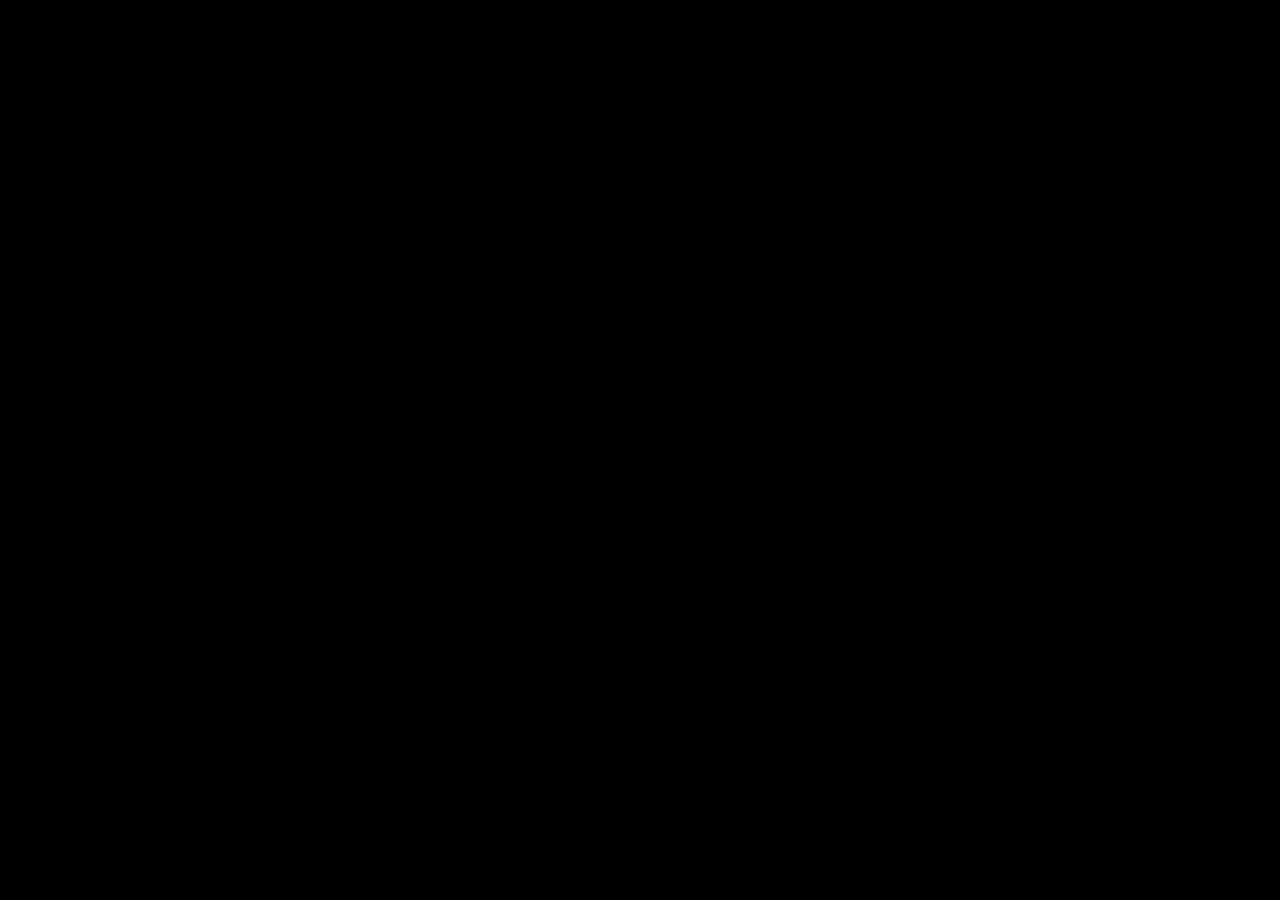
==== 9-html/index.html @ dabdee19 "Updated html structure" ====
<!DOCTYPE html>
<html lang="en">
<head>
    <meta charset="UTF-8">
    <meta name="viewport" content="width=device-width, initial-scale=1.0">
    <title>Vision Pro Apple</title>
    <style>
        body {
            font-family: Arial, sans-serif;
            margin: 0;
            padding: 0;
            background-color: #000;
            color: #fff;
            line-height: 1.6;
        }

        .center {
            display: flex;
            flex-direction: column;
            align-items: center;
            justify-content: center;
            text-align: center;
        }

        h1, h2 {
            color: #fff;
        }

        .product-image {
            width: 90%;
            max-width: 800px;
            margin-bottom: 20px;
        }

        .intro {
            height: 100vh;
            display: flex;
            flex-direction: column;
            justify-content: center;
            align-items: center;
            text-align: center;
        }

        table {
            width: 80%;
            margin: 20px auto;
            border-collapse: collapse;
            color: #fff;
        }

        th, td {
            border: 1px solid #393939;
            text-align: left;
            padding: 15px;
        }

        th {
            background-color: #313231;
            color: #fff;
            font-weight: bold;
        }

        td {
            background-color: #000;
        }
        
        .learn-more-link {
            color: #fff;
            text-decoration: none;
            font-weight: bold;
            padding: 10px 20px;
            border: 2px solid #fff;
            border-radius: 5px;
            transition: background-color 0.3s ease;
        }
        
        .learn-more-link:hover {
            background-color: #fff;
            color: #000;
        }
    </style>
</head>
<body>
    
</body>
</html>
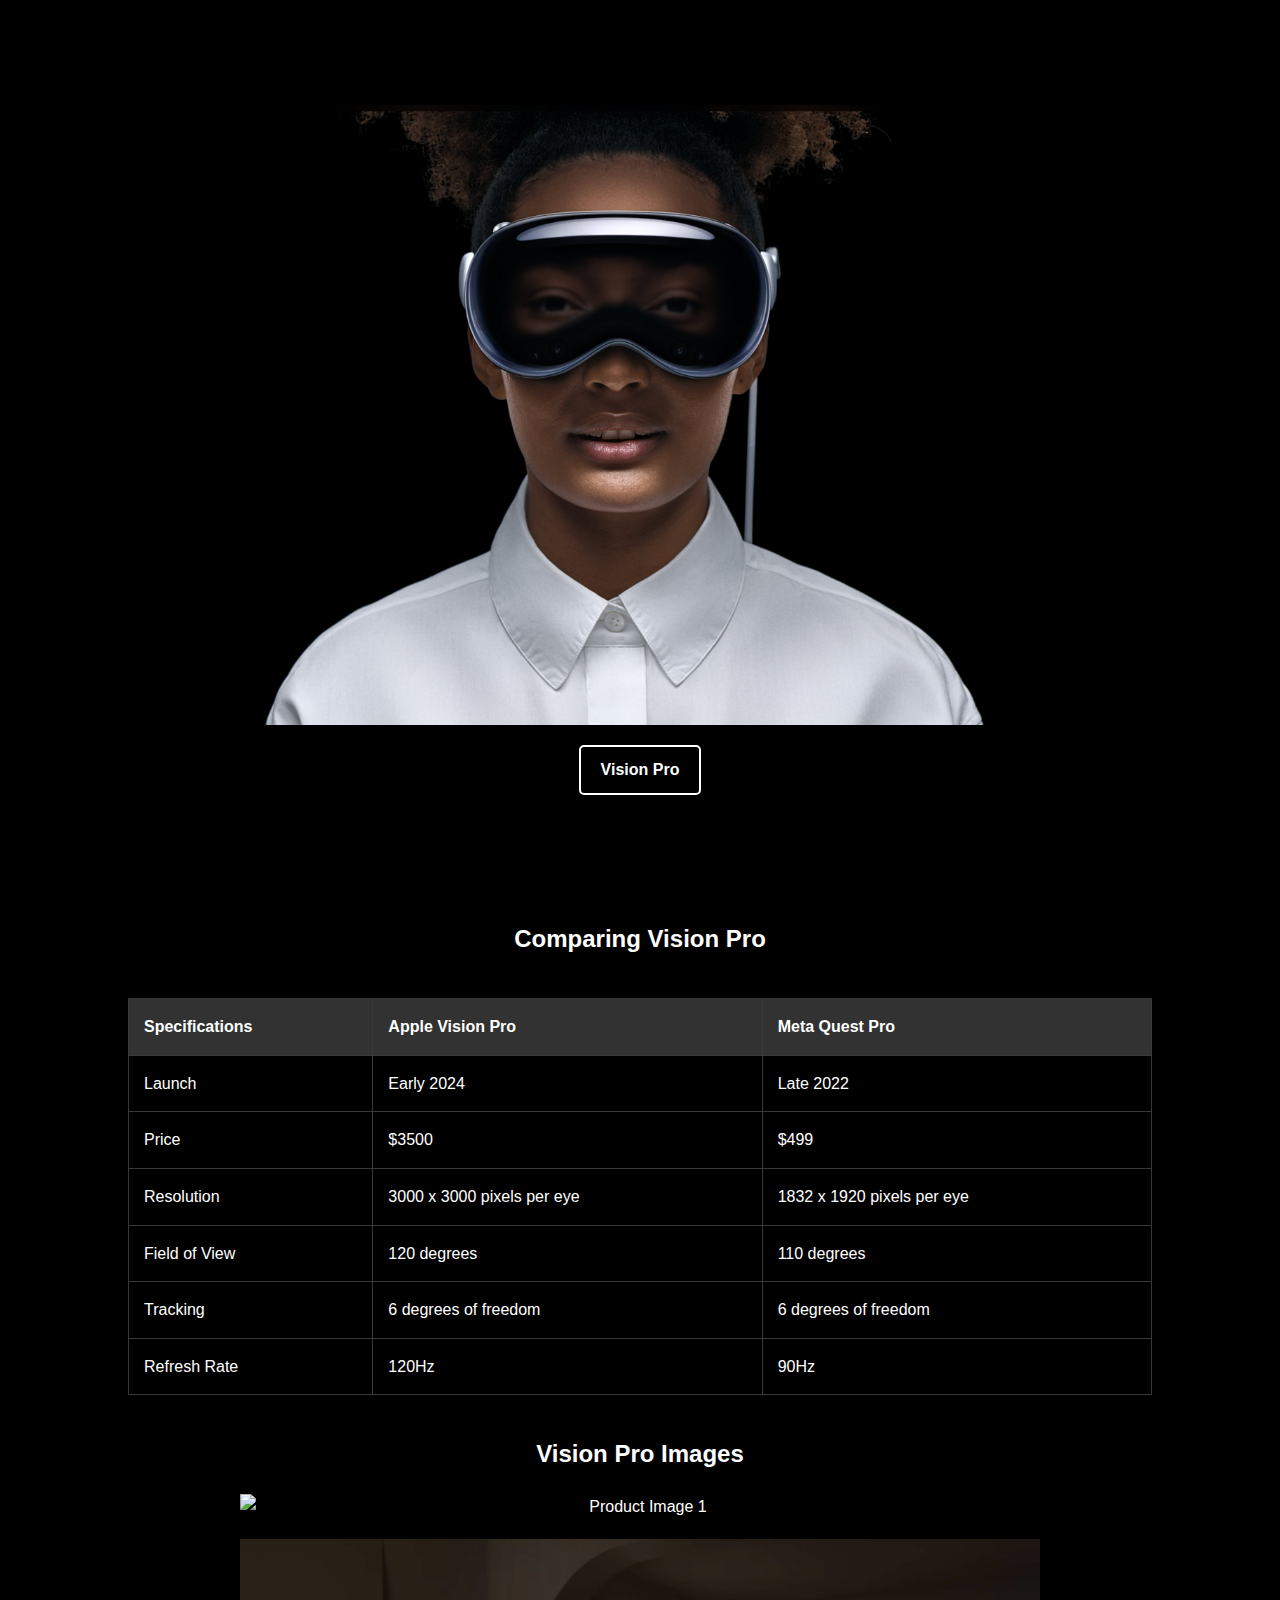
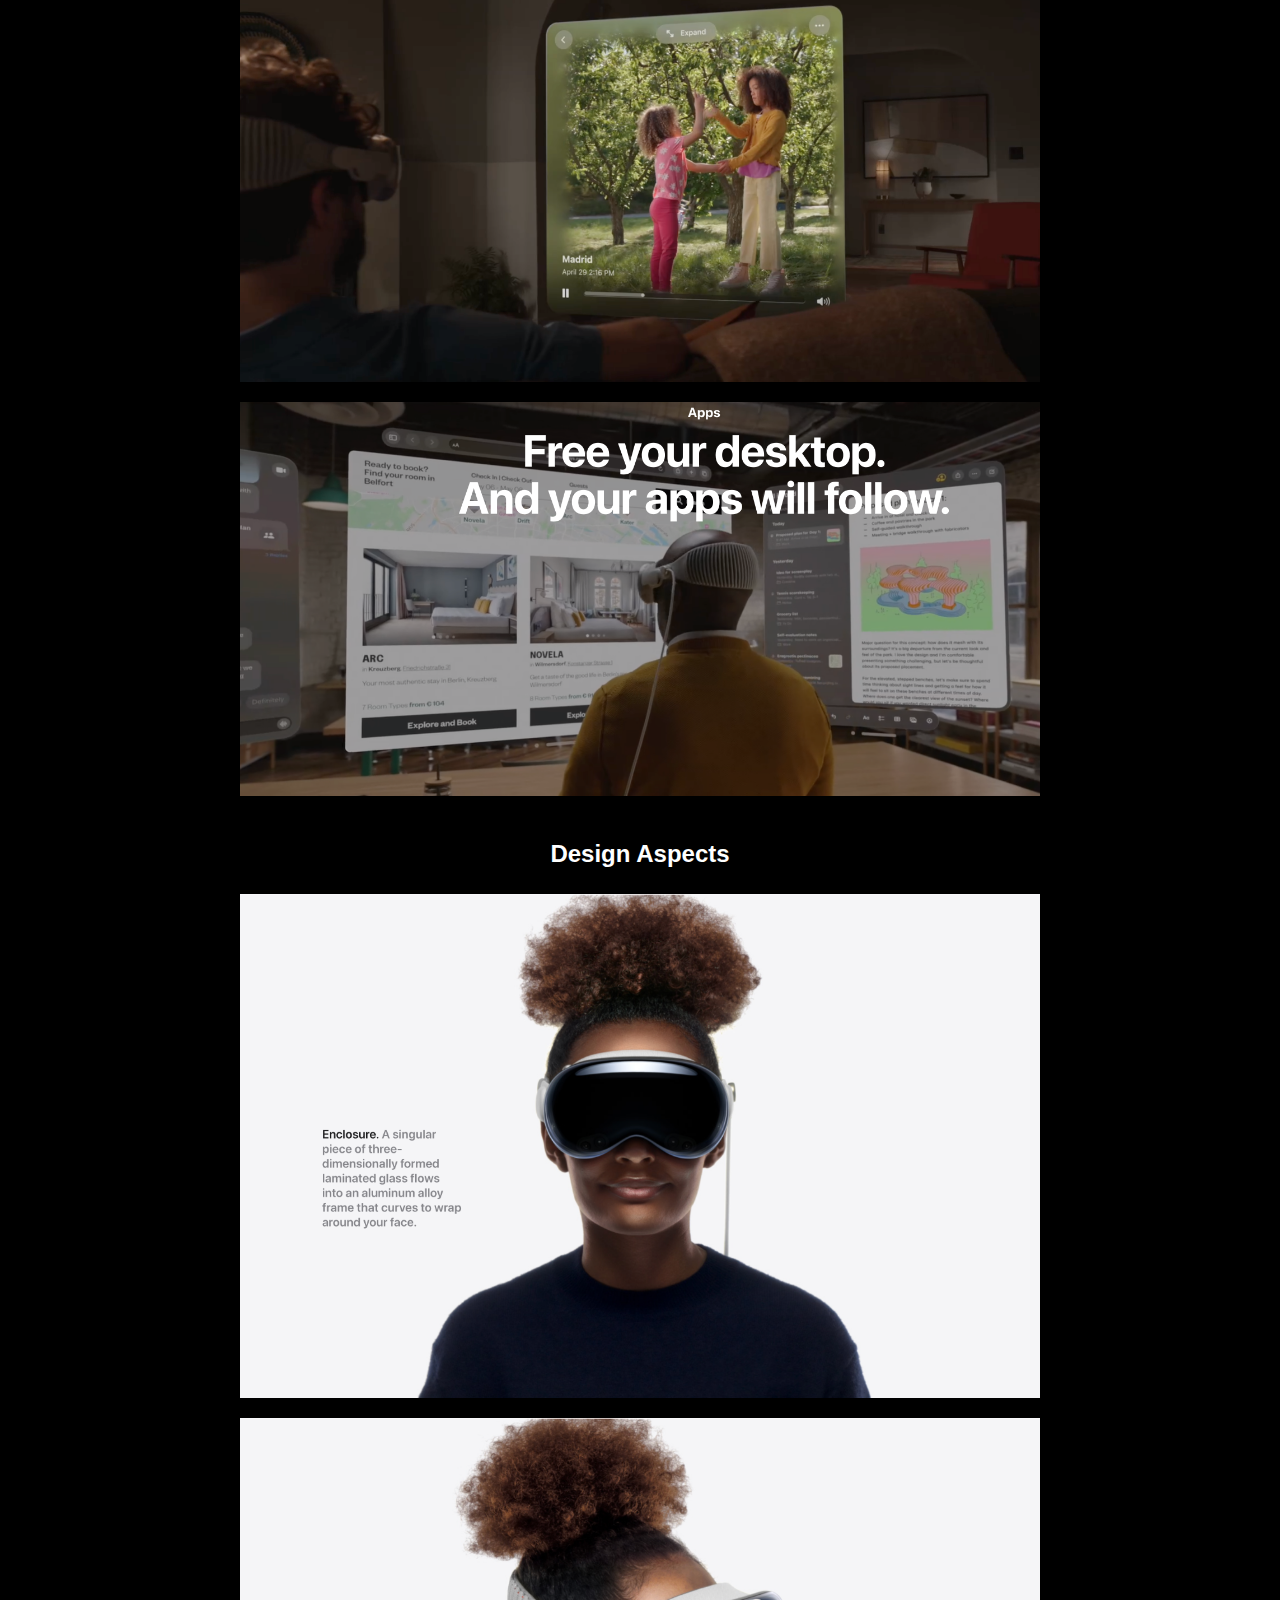
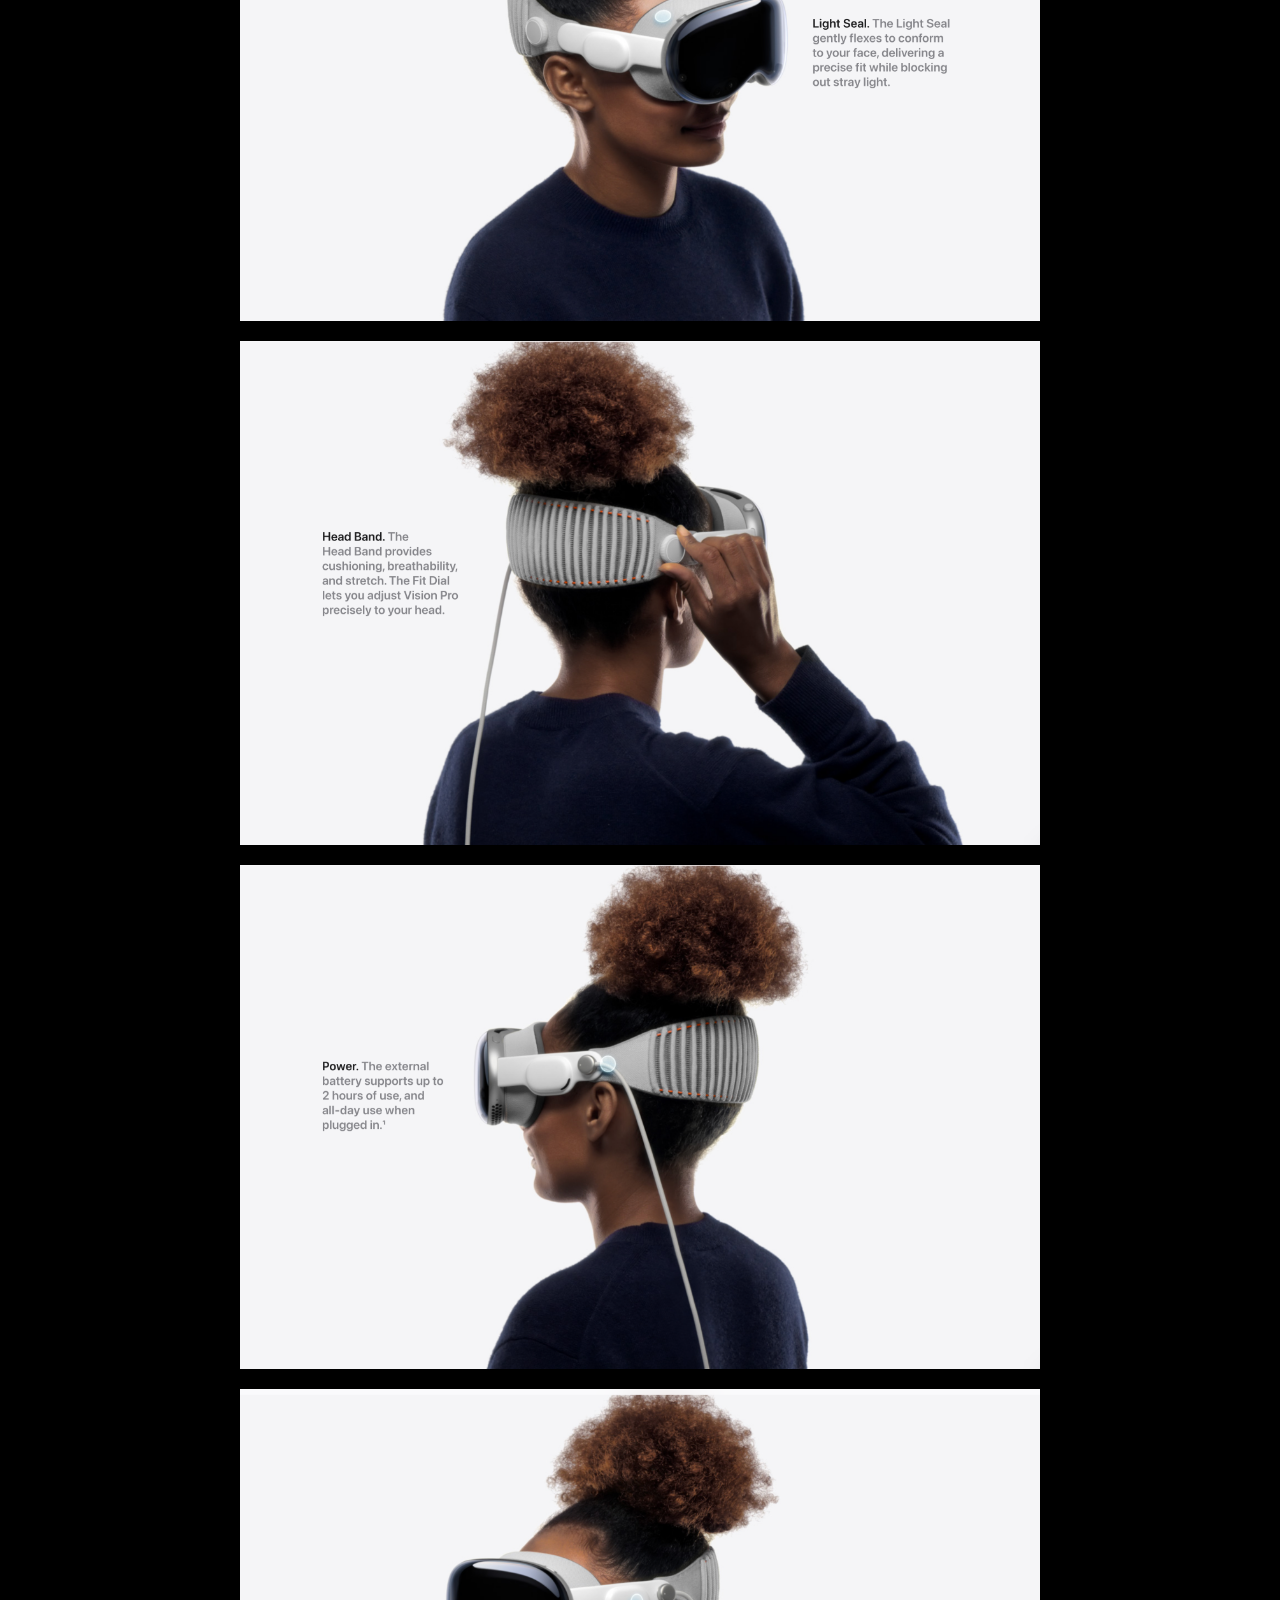
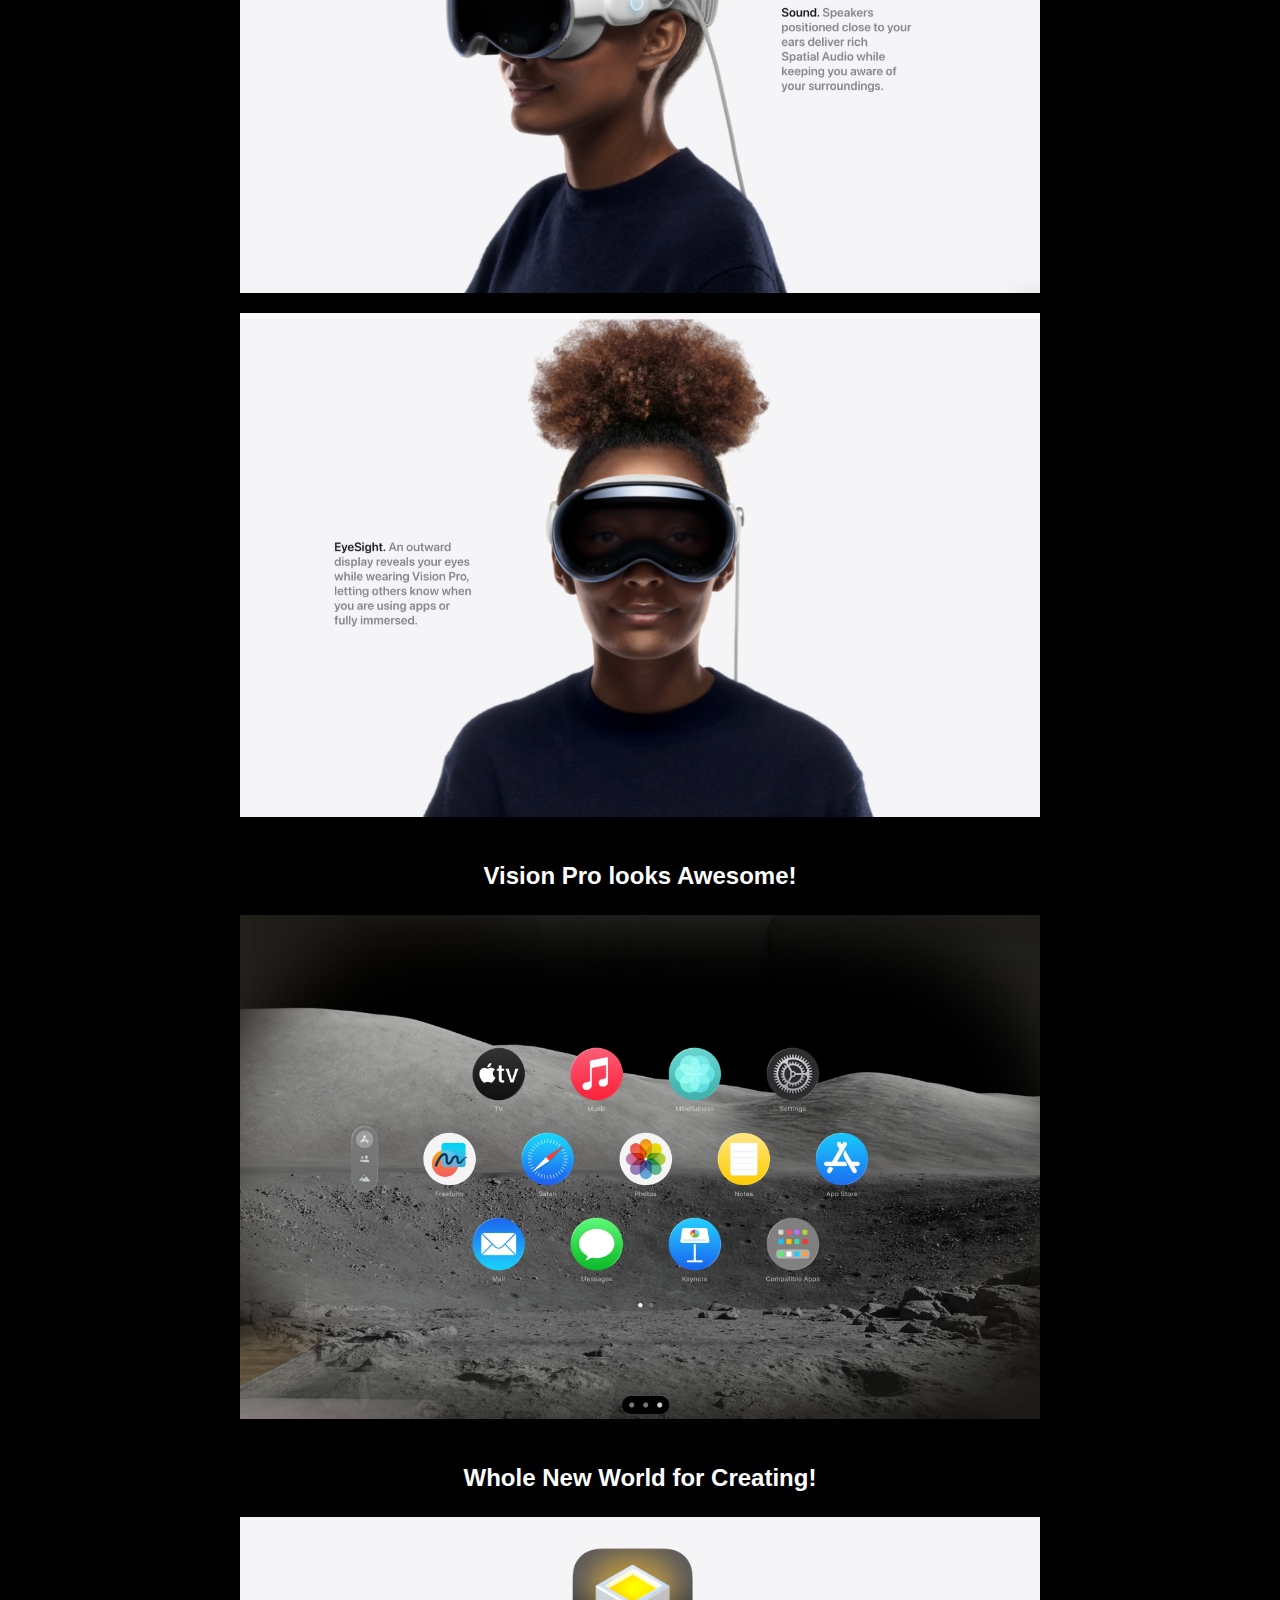
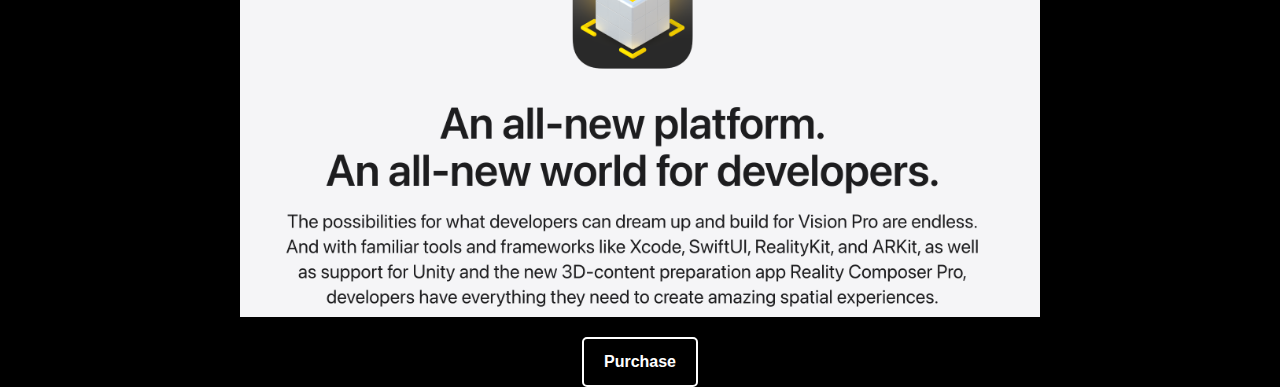
==== commit 1071a03a: "finished html struture and added css" ====
--- a/9-html/index.html
+++ b/9-html/index.html
@@ -79,6 +79,74 @@
             color: #000;
         }
     </style>
+    <body>
+        <div class="intro">
+                <img class="product-image" src="./Screenshot 2023-06-30 at 11.39.40 AM.png" alt="intro picture" />
+            <a class="learn-more-link" href="https://www.apple.com/apple-vision-pro/" target="_blank" rel="noopener noreferrer">Vision Pro</a>
+        </div>
+        <div class="center">
+            <h2>Comparing Vision Pro</h2>
+            <table>
+                <thead>
+                    <tr>
+                        <th>Specifications</th>
+                        <th>Apple Vision Pro</th>
+                        <th>Meta Quest Pro</th>
+                    </tr>
+                </thead>
+                <tbody>
+                    <tr>
+                        <td>Launch</td>
+                        <td>Early 2024</td>
+                        <td>Late 2022</td>
+                    </tr>
+                    <tr>
+                        <td>Price</td>
+                        <td>$3500</td>
+                        <td>$499</td>
+                    </tr>
+                    <tr>
+                        <td>Resolution</td>
+                        <td>3000 x 3000 pixels per eye</td>
+                        <td>1832 x 1920 pixels per eye</td>
+                    </tr>
+                    <tr>
+                        <td>Field of View</td>
+                        <td>120 degrees</td>
+                        <td>110 degrees</td>
+                    </tr>
+                    <tr>
+                        <td>Tracking</td>
+                        <td>6 degrees of freedom</td>
+                        <td>6 degrees of freedom</td>
+                    </tr>
+                    <tr>
+                        <td>Refresh Rate</td>
+                        <td>120Hz</td>
+                        <td>90Hz</td>
+                    </tr>
+                </tbody>
+            </table>
+            <h2>Vision Pro Images</h2>
+            <img class="product-image" src="./Screenshot 2023-06-30 at 11.41.17 AM.png" alt="Product Image 1" />
+            <img class="product-image" src="./Screenshot 2023-06-30 at 11.40.48 AM.png" alt="Product Image 2" />
+            <img class="product-image" src="./Screenshot 2023-06-30 at 11.40.24 AM.png" alt="Product Image 3" />
+            <h2>Design Aspects</h2>
+            <img class="product-image" src="./Screenshot 2023-06-30 at 11.41.53 AM.png" alt="Product Image 4" />
+            <img class="product-image" src="./Screenshot 2023-06-30 at 11.41.59 AM.png" alt="Product Image 5" />
+            <img class="product-image" src="./Screenshot 2023-06-30 at 11.42.05 AM.png" alt="Product Image 6" />
+            <img class="product-image" src="./Screenshot 2023-06-30 at 11.42.09 AM.png" alt="Product Image 7" />
+            <img class="product-image" src="./Screenshot 2023-06-30 at 11.42.16 AM.png" alt="Product Image 8" />
+            <img class="product-image" src="./Screenshot 2023-06-30 at 11.42.24 AM.png" alt="Product Image 8" />
+            <h2>Vision Pro looks Awesome!</h2>
+            <img class="product-image" src="./Screenshot 2023-06-30 at 11.43.20 AM.png" alt="Product Image 9" />
+            <h2>Whole New World for Creating!</h2>
+            <img class="product-image" src="./Screenshot 2023-06-30 at 11.44.30 AM.png" alt="Product Image 10" />
+            <a class="learn-more-link" href="https://www.apple.com" target="_blank" rel="noopener noreferrer">Purchase</a>
+        </div>
+    </body>
+    </html>
+    
 </head>
 <body>
     
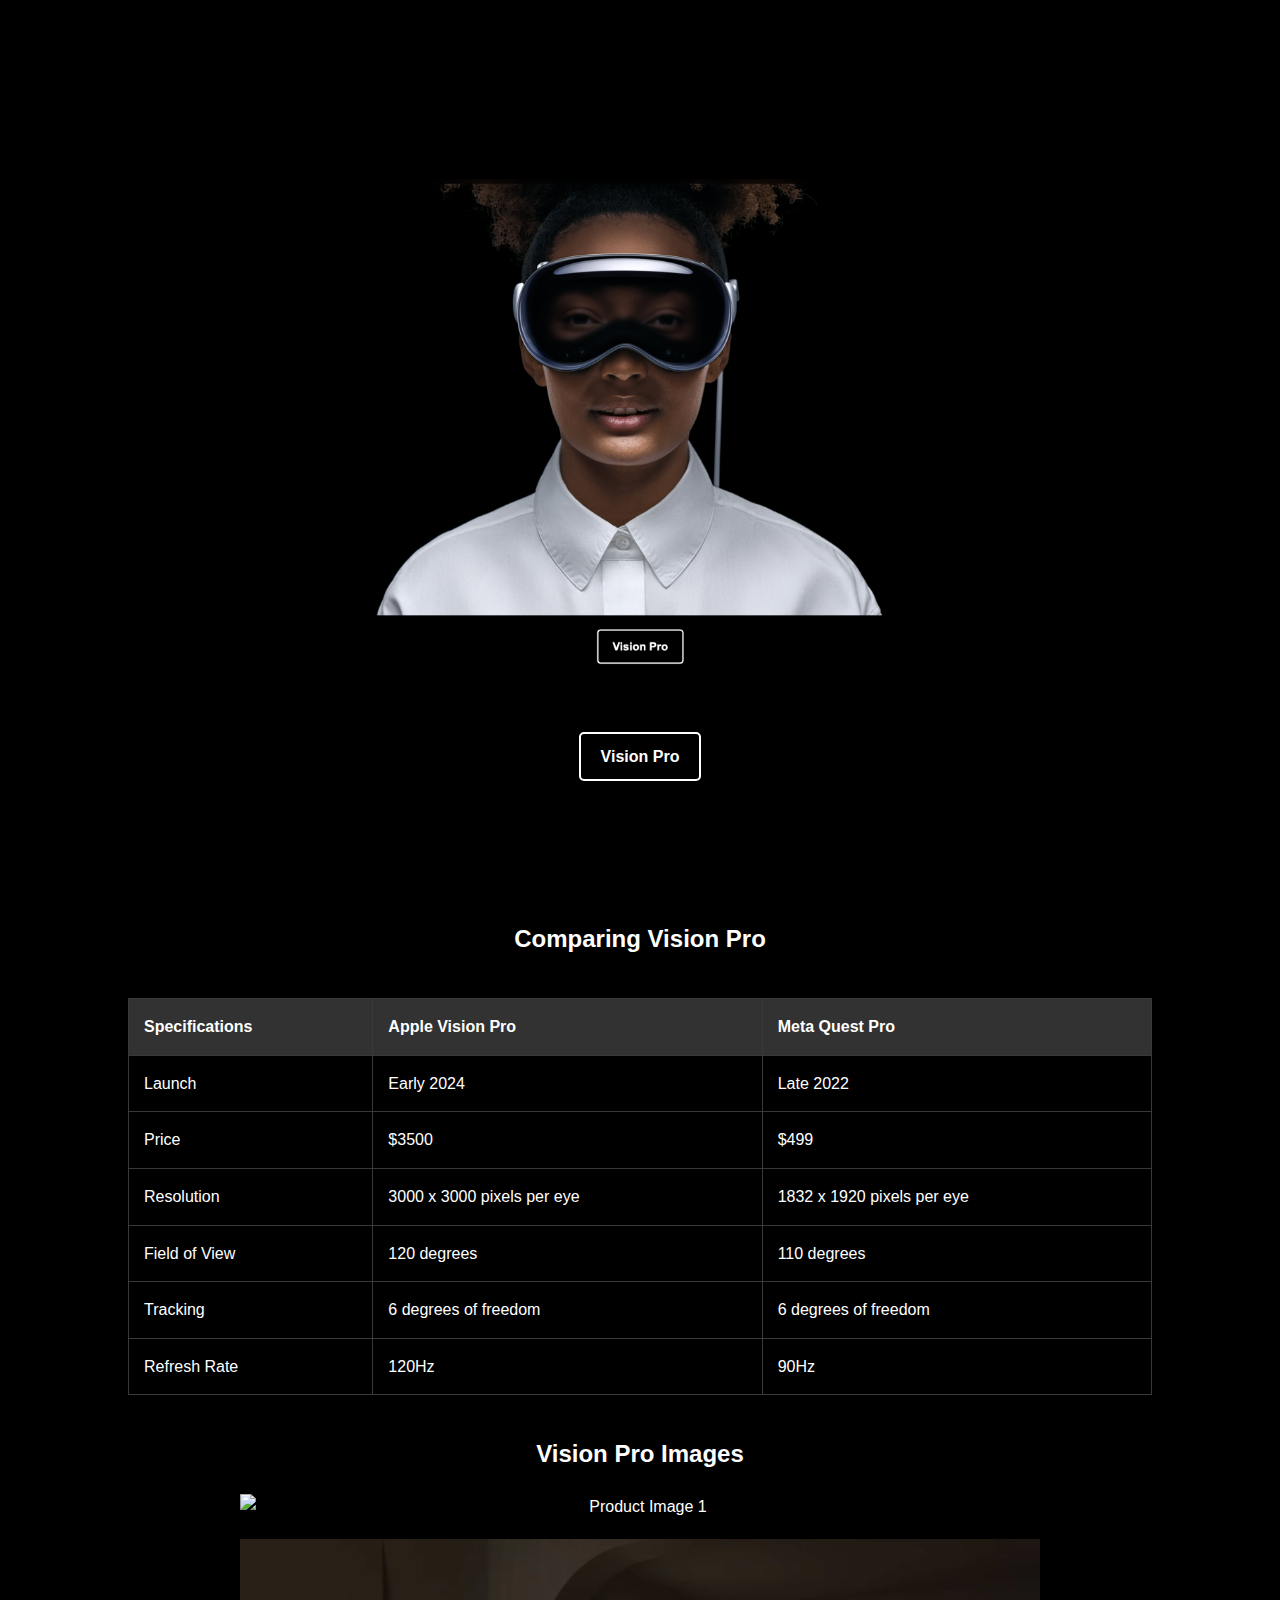
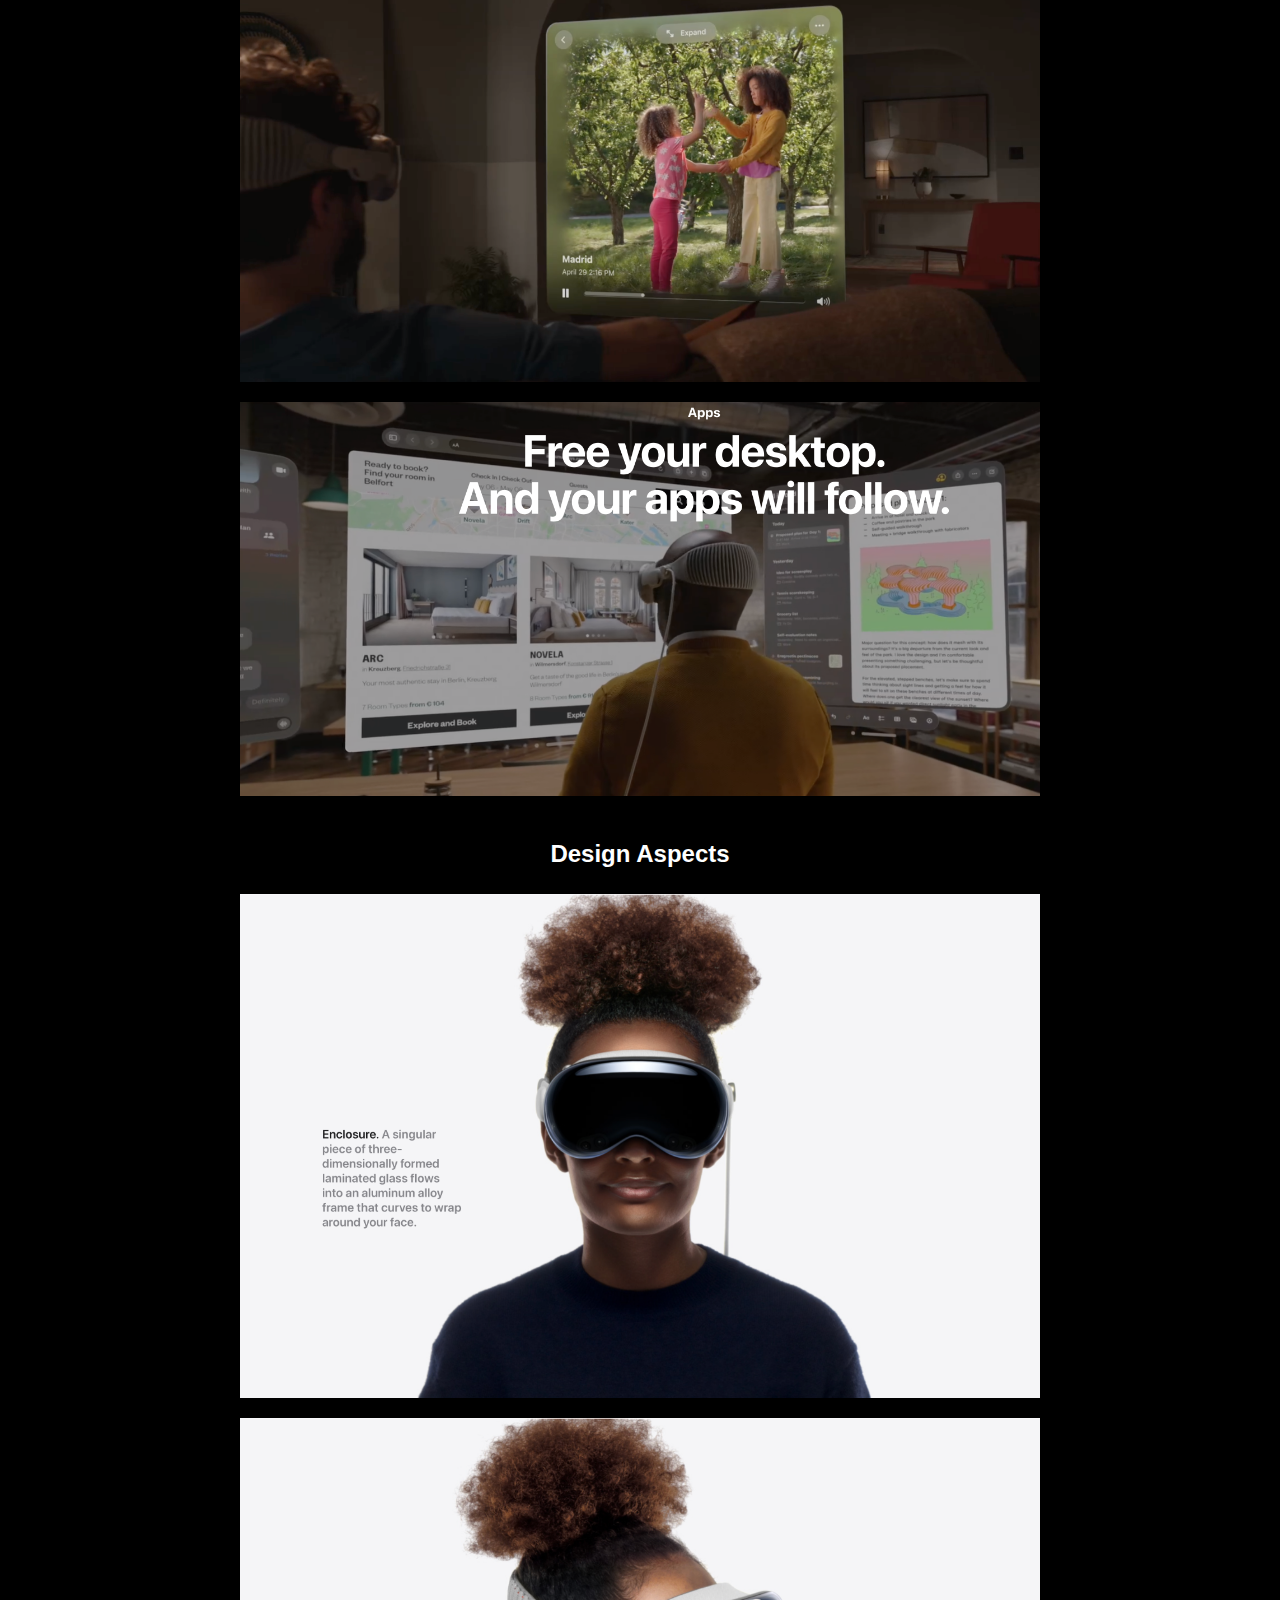
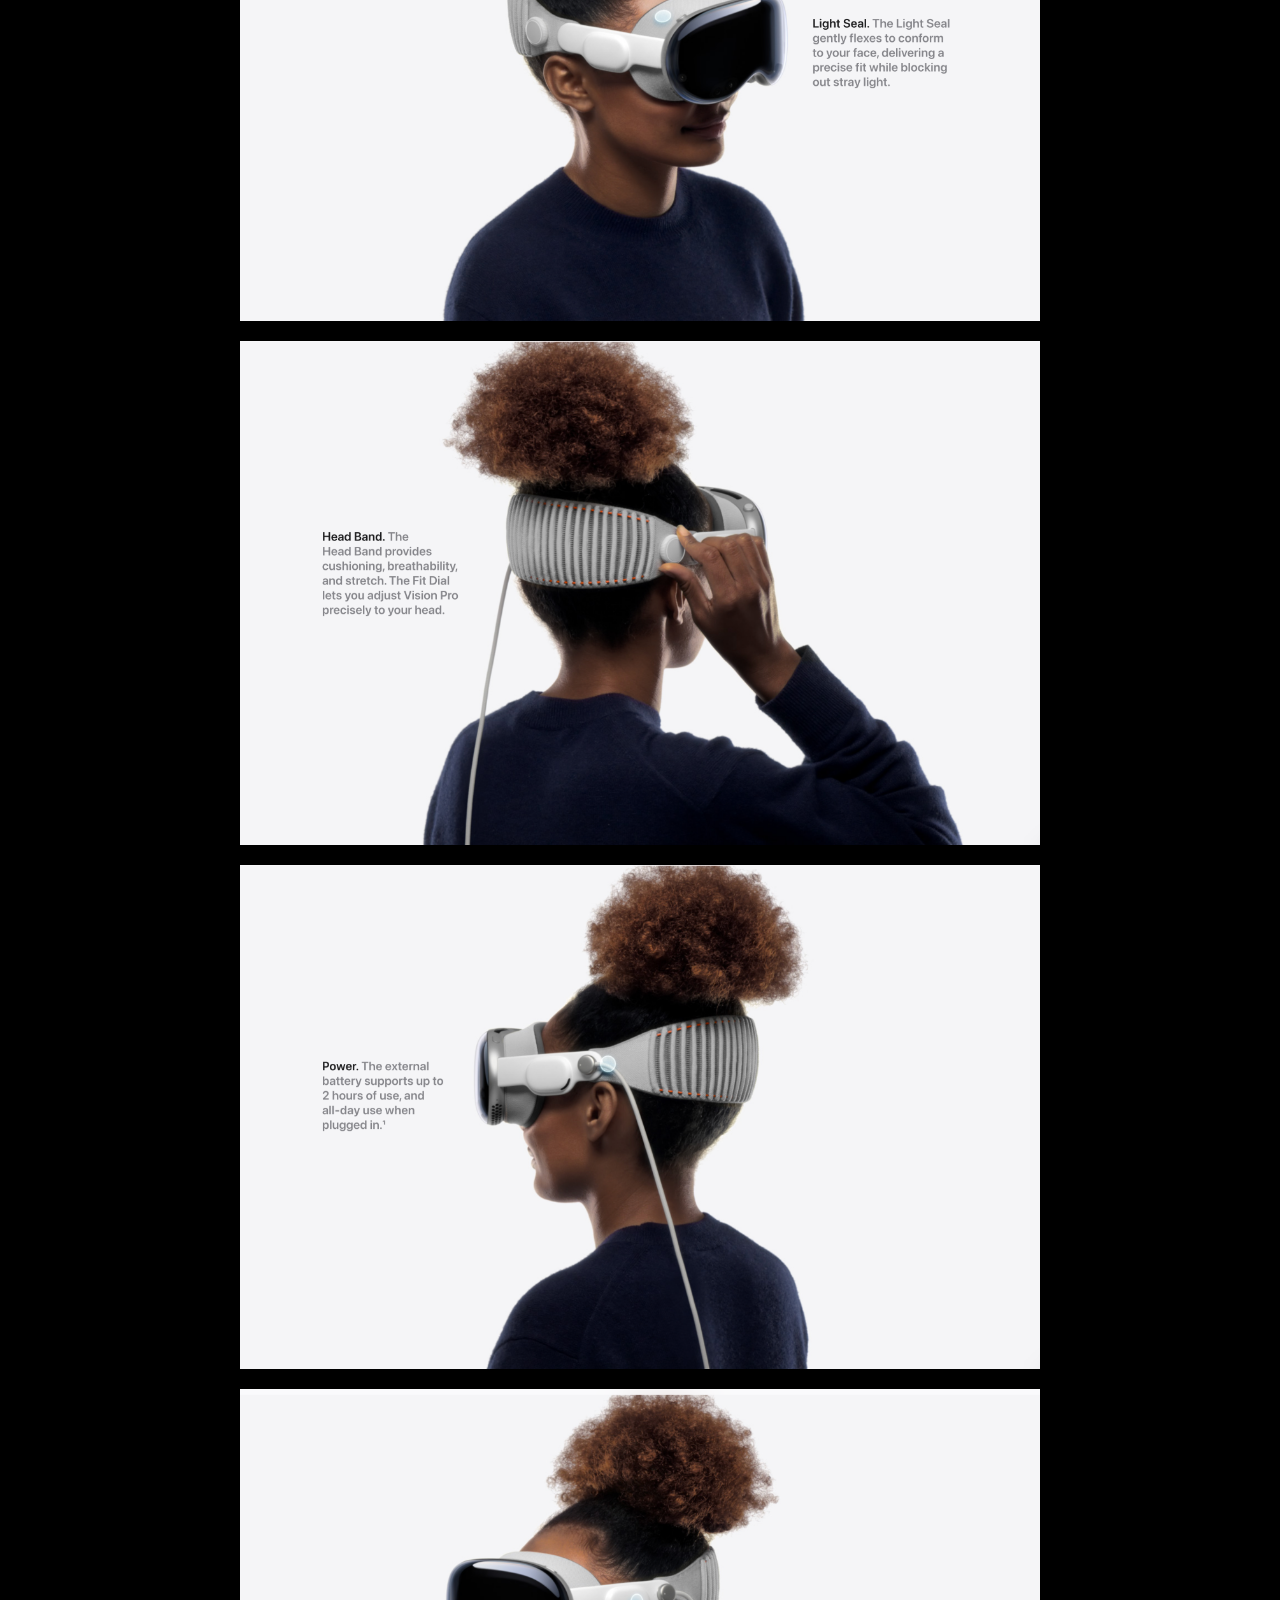
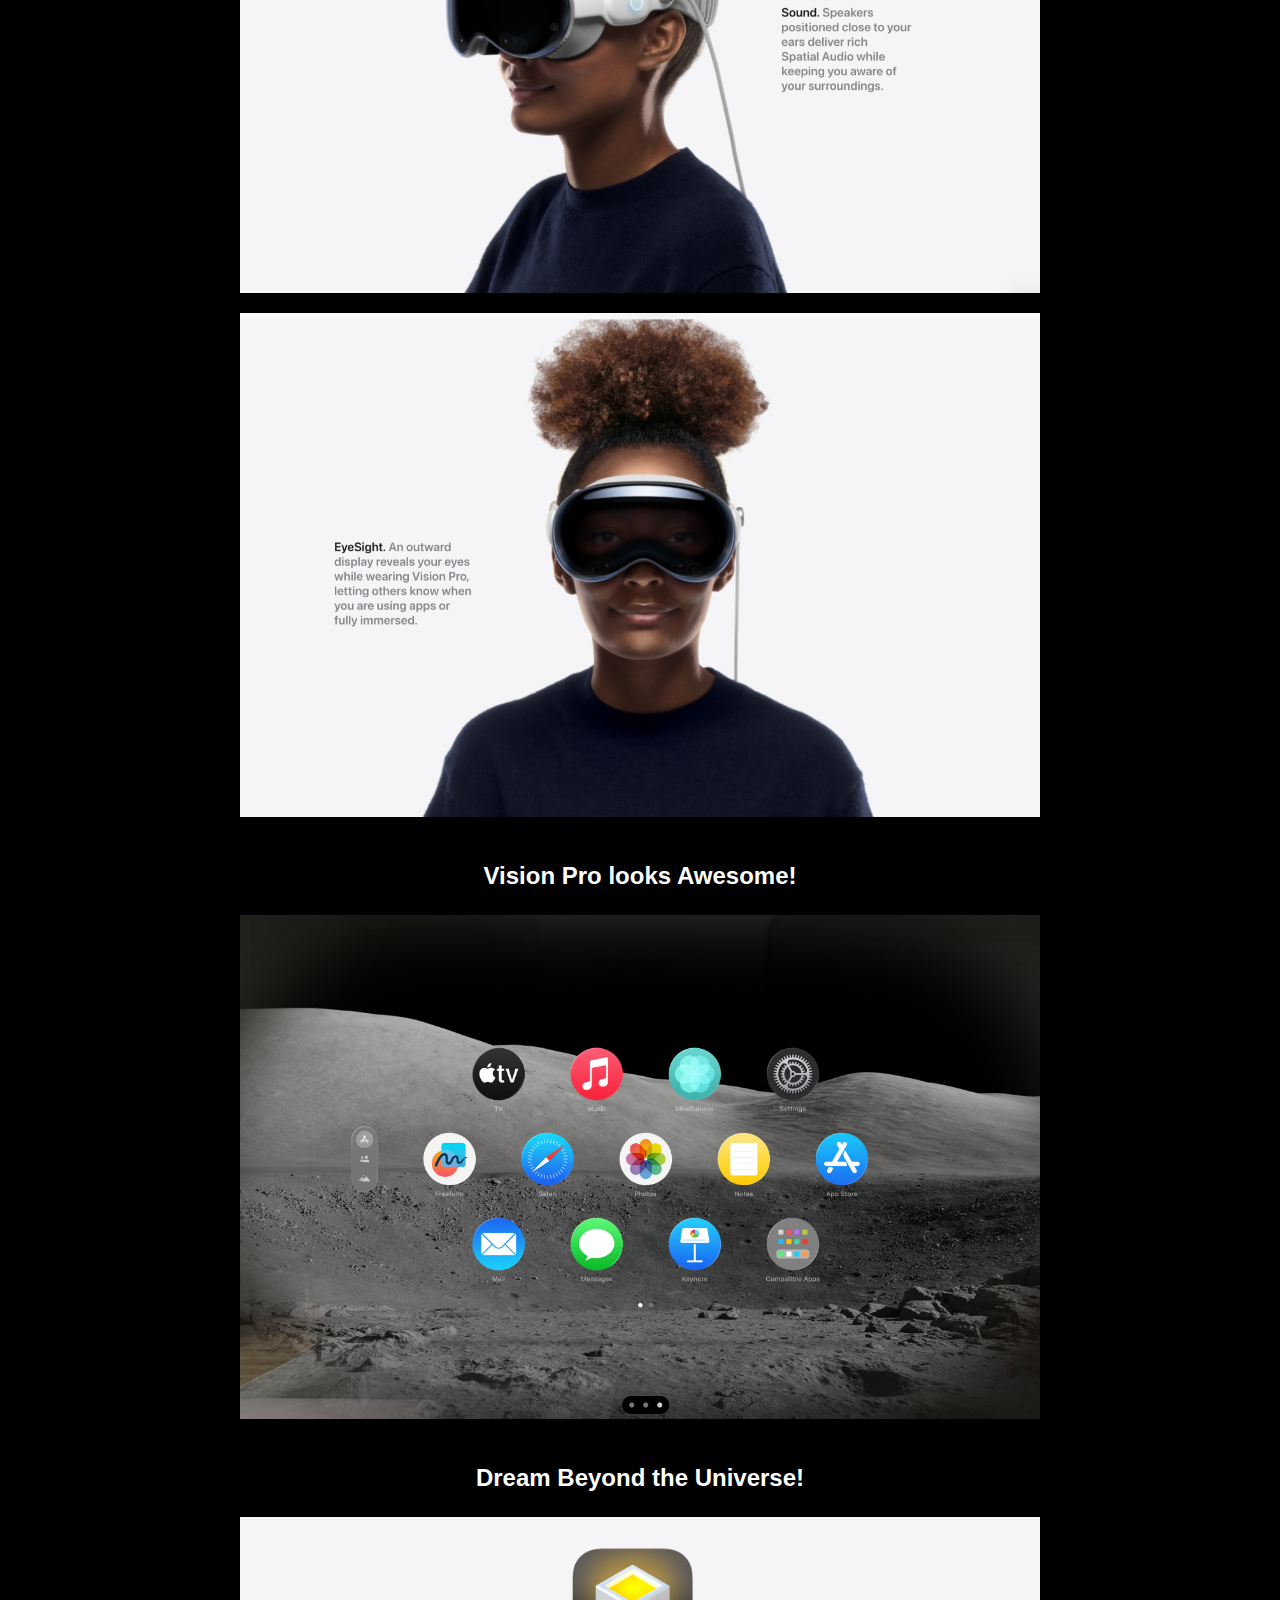
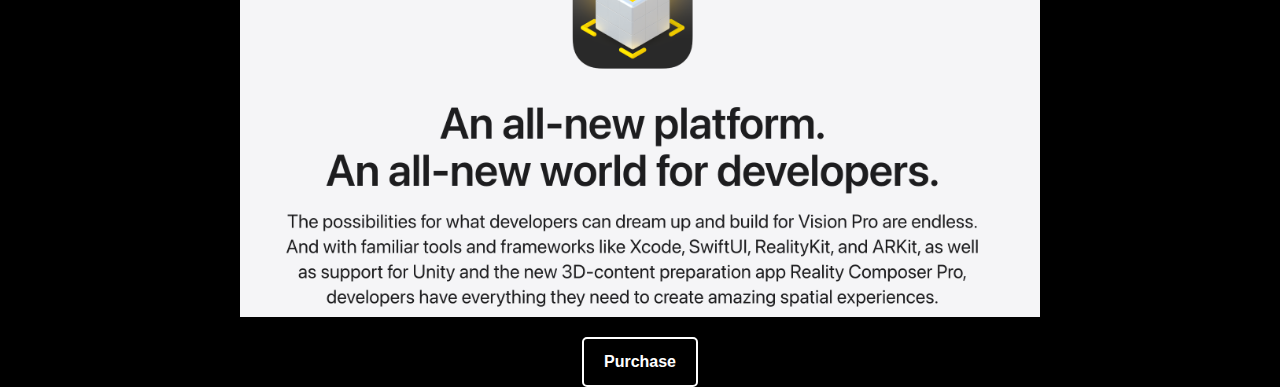
==== commit 2ef686fe: "added read me" ====
--- a/9-html/index.html
+++ b/9-html/index.html
@@ -81,7 +81,7 @@
     </style>
     <body>
         <div class="intro">
-                <img class="product-image" src="./Screenshot 2023-06-30 at 11.39.40 AM.png" alt="intro picture" />
+                <img class="product-image" src="./pictures/Screenshot 2023-06-30 at 3.20.11 PM.png" alt="intro picture" />
             <a class="learn-more-link" href="https://www.apple.com/apple-vision-pro/" target="_blank" rel="noopener noreferrer">Vision Pro</a>
         </div>
         <div class="center">
@@ -128,27 +128,25 @@
                 </tbody>
             </table>
             <h2>Vision Pro Images</h2>
-            <img class="product-image" src="./Screenshot 2023-06-30 at 11.41.17 AM.png" alt="Product Image 1" />
-            <img class="product-image" src="./Screenshot 2023-06-30 at 11.40.48 AM.png" alt="Product Image 2" />
-            <img class="product-image" src="./Screenshot 2023-06-30 at 11.40.24 AM.png" alt="Product Image 3" />
+            <img class="product-image" src="./pictures/Screenshot 2023-06-30 at 11.41.17 AM.png" alt="Product Image 1" />
+            <img class="product-image" src="./pictures/Screenshot 2023-06-30 at 11.40.48 AM.png" alt="Product Image 2" />
+            <img class="product-image" src="./pictures/Screenshot 2023-06-30 at 11.40.24 AM.png" alt="Product Image 3" />
             <h2>Design Aspects</h2>
-            <img class="product-image" src="./Screenshot 2023-06-30 at 11.41.53 AM.png" alt="Product Image 4" />
-            <img class="product-image" src="./Screenshot 2023-06-30 at 11.41.59 AM.png" alt="Product Image 5" />
-            <img class="product-image" src="./Screenshot 2023-06-30 at 11.42.05 AM.png" alt="Product Image 6" />
-            <img class="product-image" src="./Screenshot 2023-06-30 at 11.42.09 AM.png" alt="Product Image 7" />
-            <img class="product-image" src="./Screenshot 2023-06-30 at 11.42.16 AM.png" alt="Product Image 8" />
-            <img class="product-image" src="./Screenshot 2023-06-30 at 11.42.24 AM.png" alt="Product Image 8" />
+            <img class="product-image" src="./pictures/Screenshot 2023-06-30 at 11.41.53 AM.png" alt="Product Image 4" />
+            <img class="product-image" src="./pictures/Screenshot 2023-06-30 at 11.41.59 AM.png" alt="Product Image 5" />
+            <img class="product-image" src="./pictures/Screenshot 2023-06-30 at 11.42.05 AM.png" alt="Product Image 6" />
+            <img class="product-image" src="./pictures/Screenshot 2023-06-30 at 11.42.09 AM.png" alt="Product Image 7" />
+            <img class="product-image" src="./pictures/Screenshot 2023-06-30 at 11.42.16 AM.png" alt="Product Image 8" />
+            <img class="product-image" src="./pictures/Screenshot 2023-06-30 at 11.42.24 AM.png" alt="Product Image 8" />
             <h2>Vision Pro looks Awesome!</h2>
-            <img class="product-image" src="./Screenshot 2023-06-30 at 11.43.20 AM.png" alt="Product Image 9" />
-            <h2>Whole New World for Creating!</h2>
-            <img class="product-image" src="./Screenshot 2023-06-30 at 11.44.30 AM.png" alt="Product Image 10" />
+            <img class="product-image" src="./pictures/Screenshot 2023-06-30 at 11.43.20 AM.png" alt="Product Image 9" />
+            <h2>Dream Beyond the Universe!</h2>
+            <img class="product-image" src="./pictures/Screenshot 2023-06-30 at 11.44.30 AM.png" alt="Product Image 10" />
             <a class="learn-more-link" href="https://www.apple.com" target="_blank" rel="noopener noreferrer">Purchase</a>
         </div>
     </body>
     </html>
-    
 </head>
-<body>
-    
+<body> 
 </body>
 </html>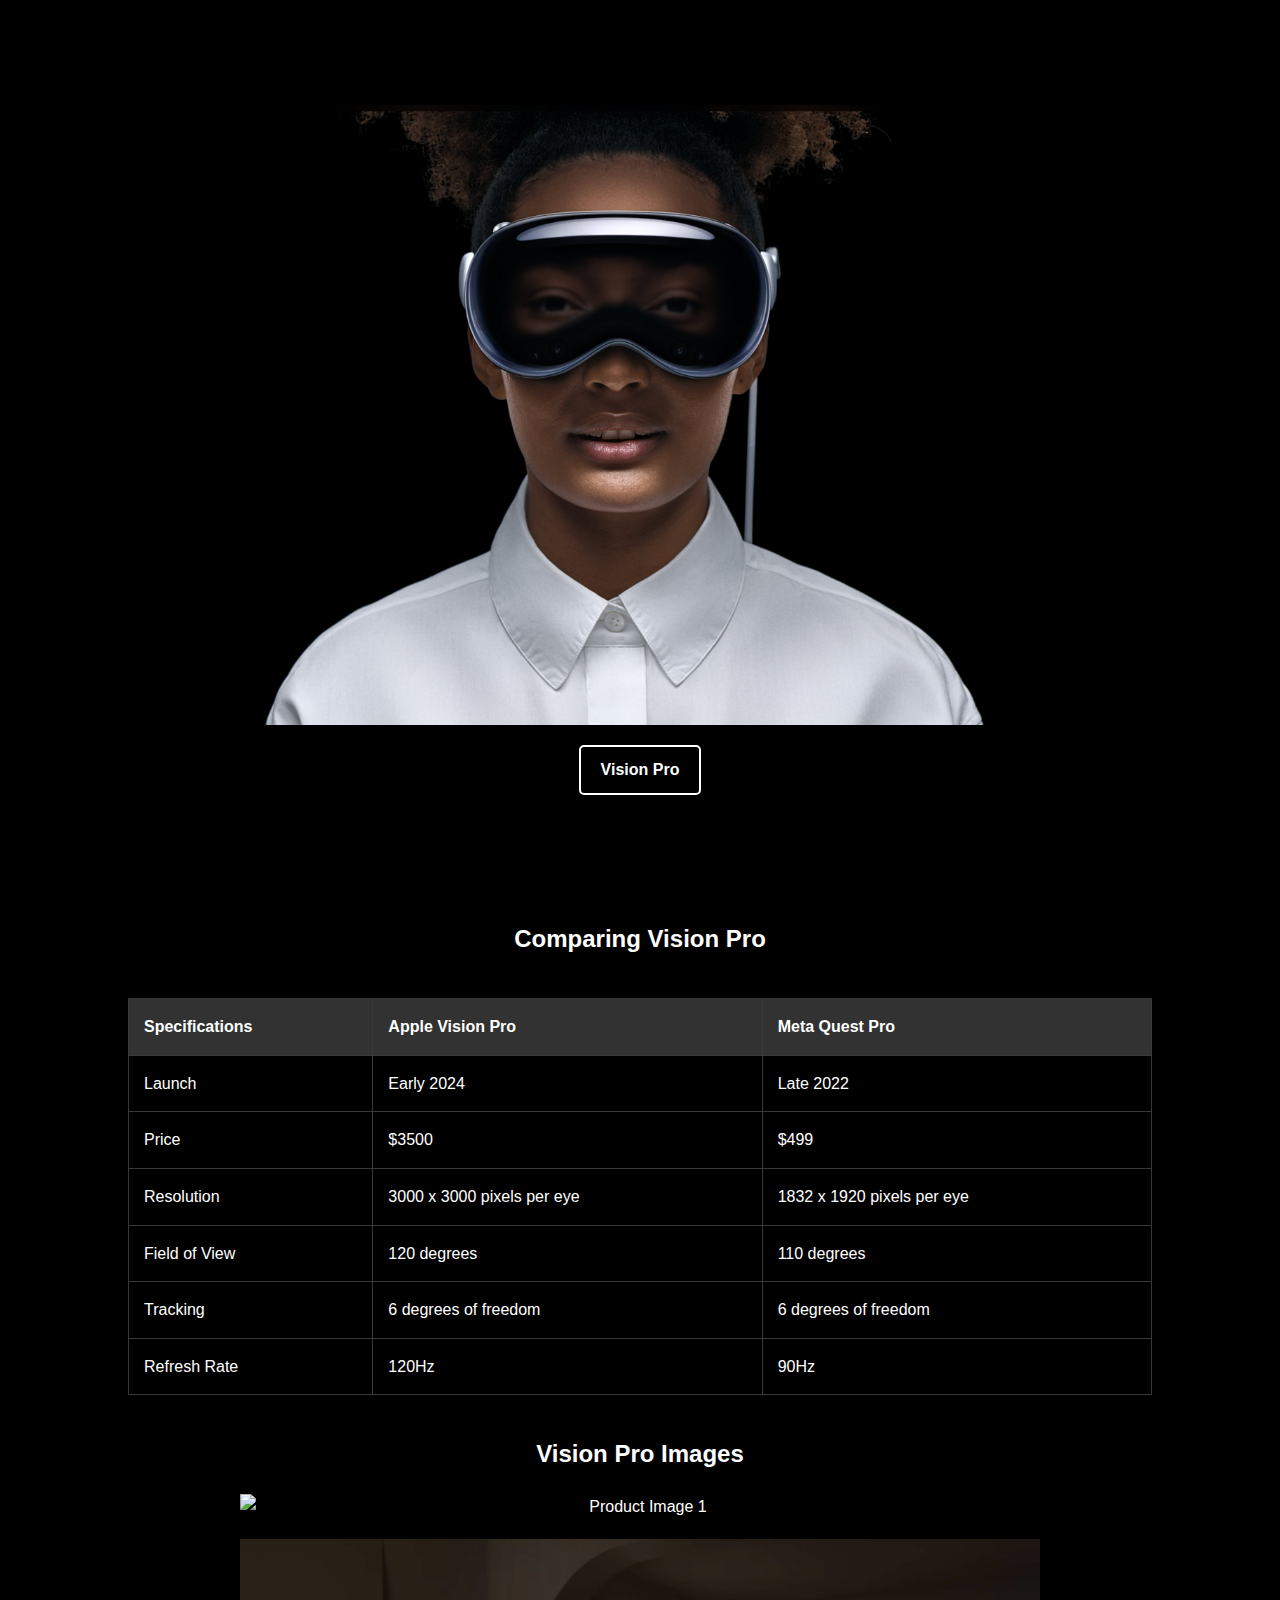
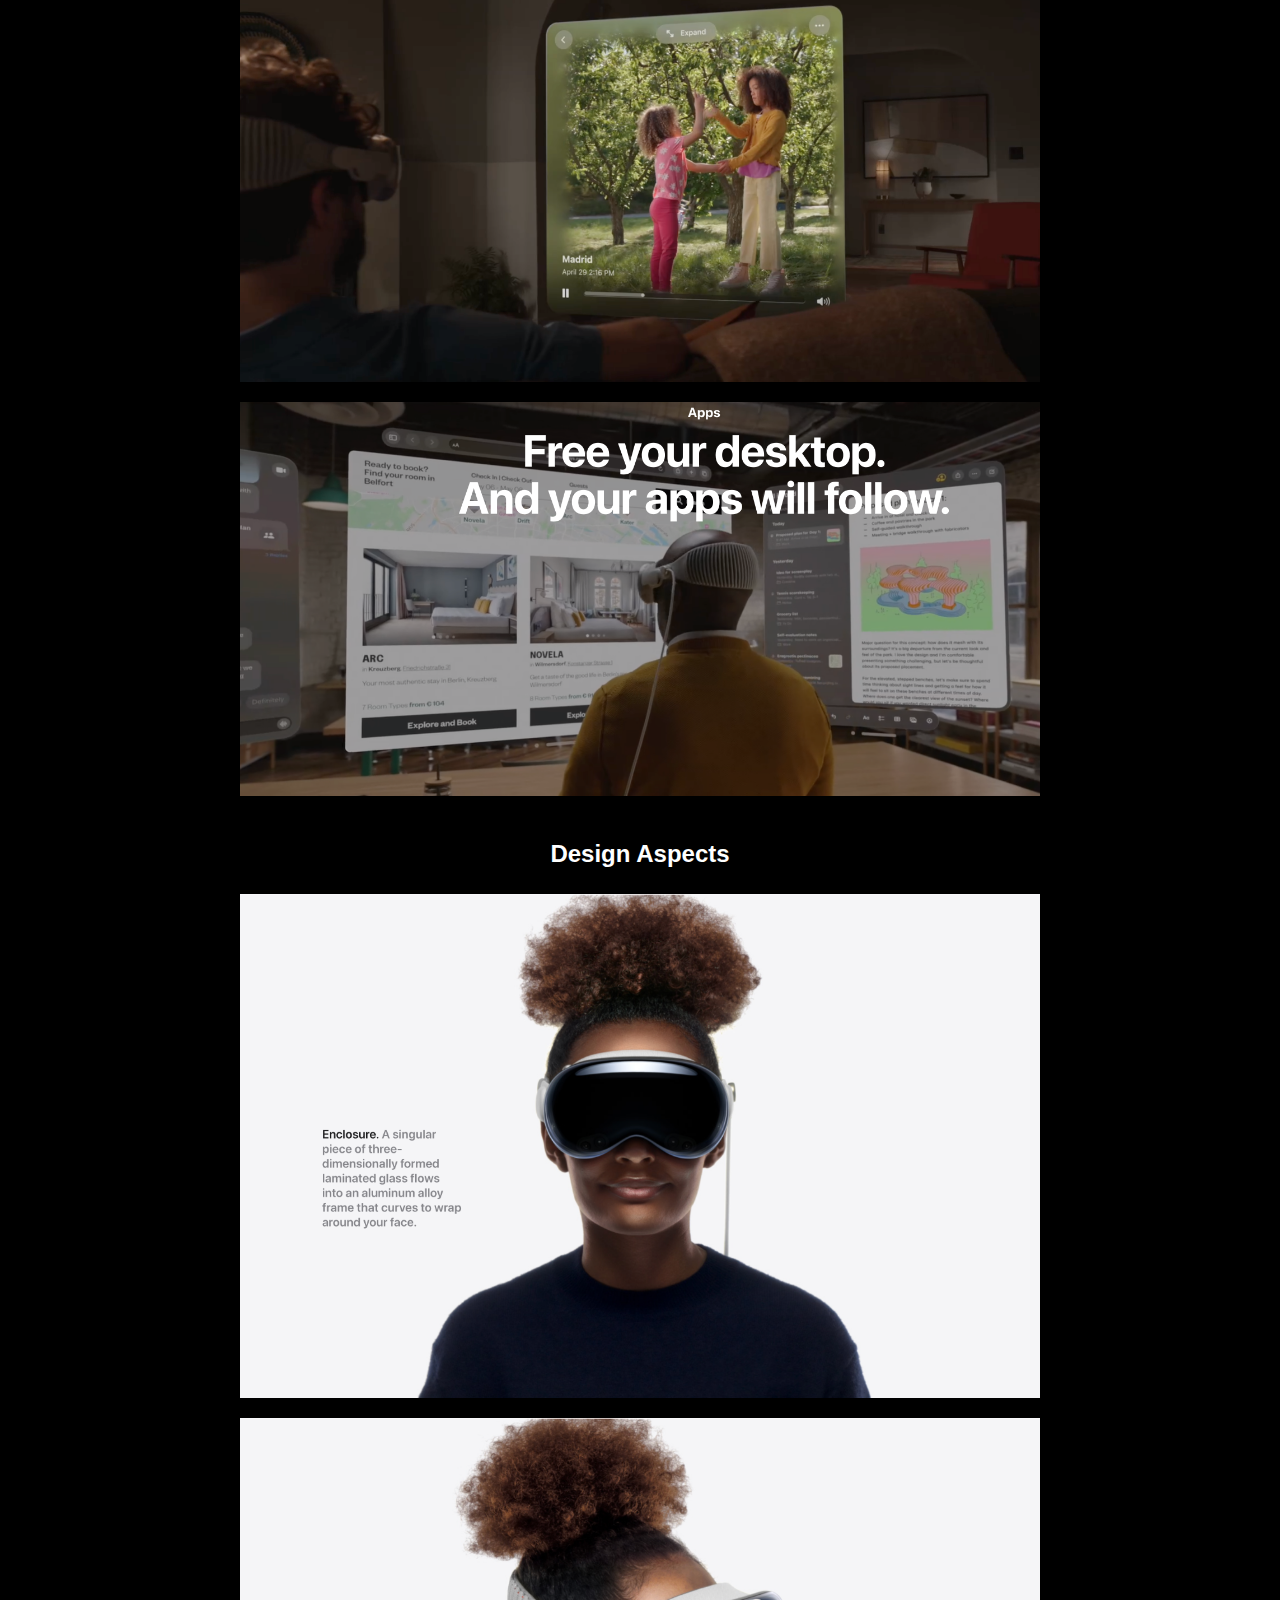
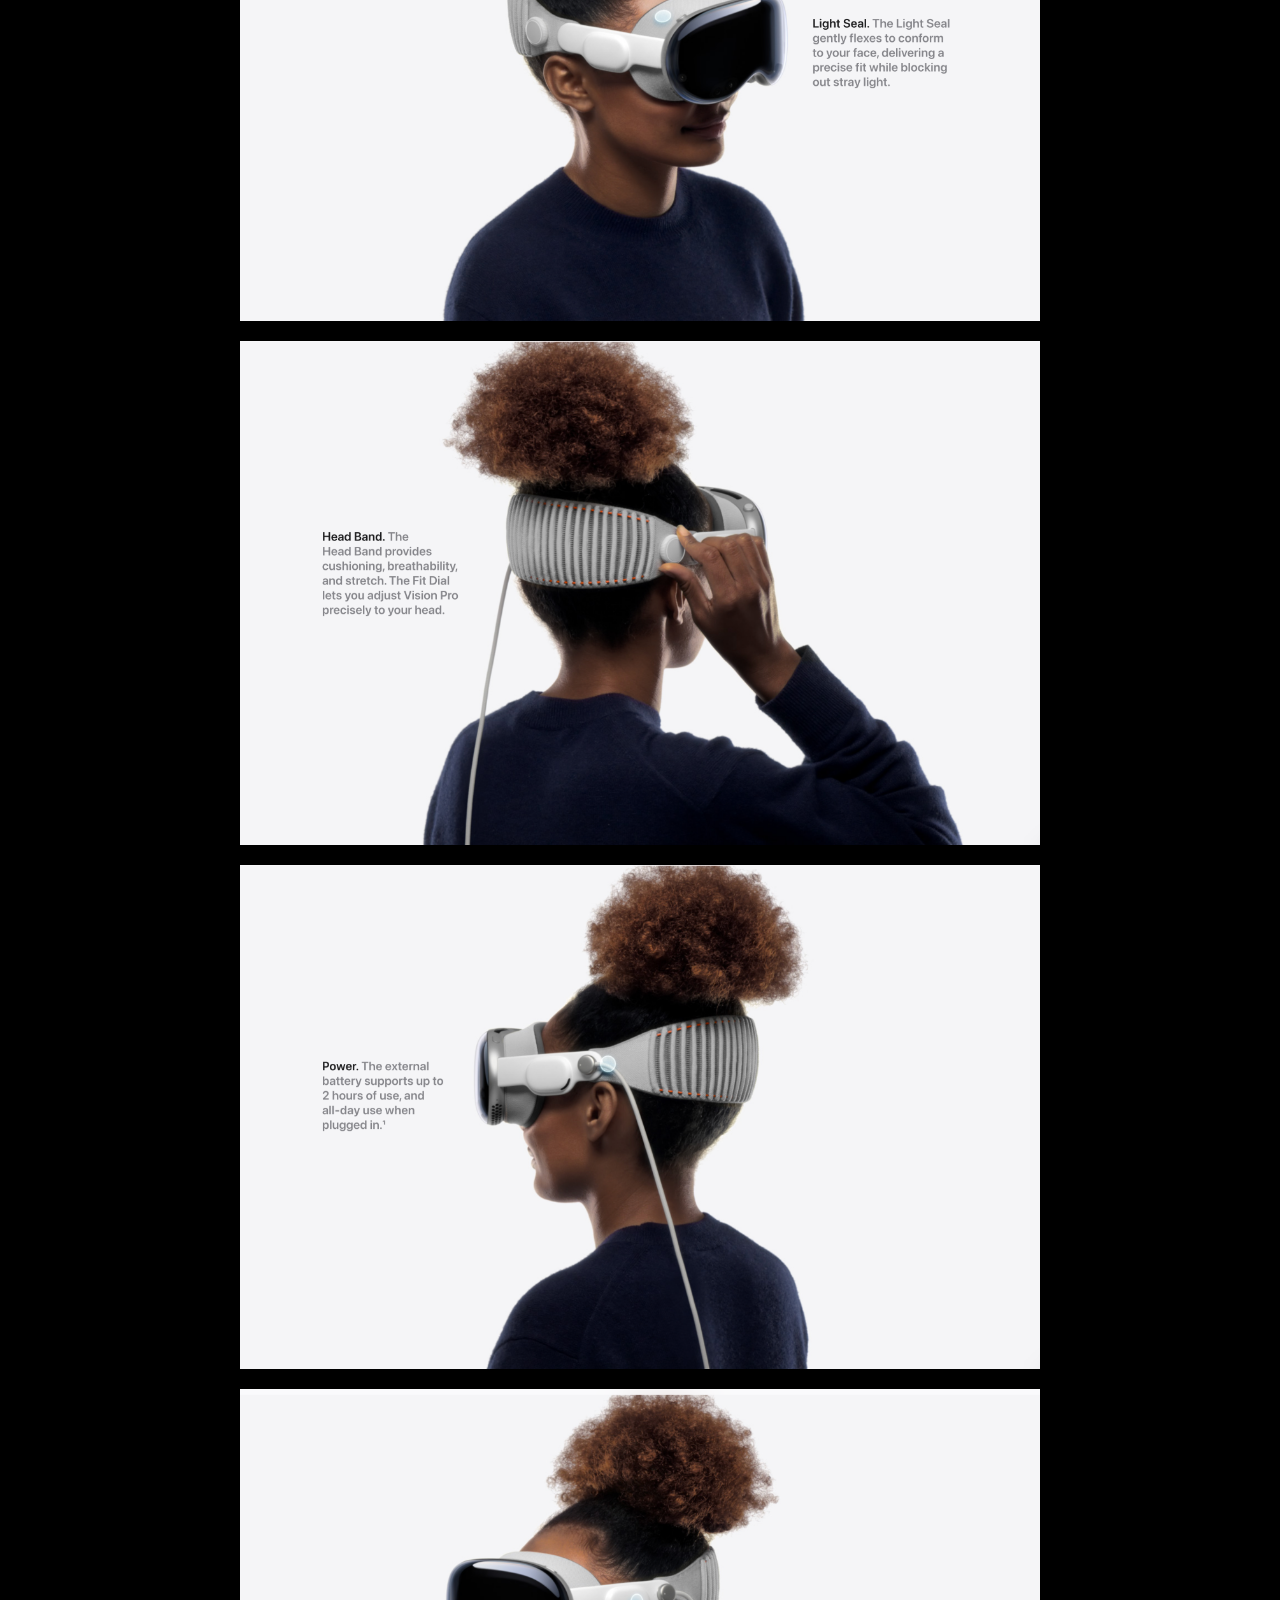
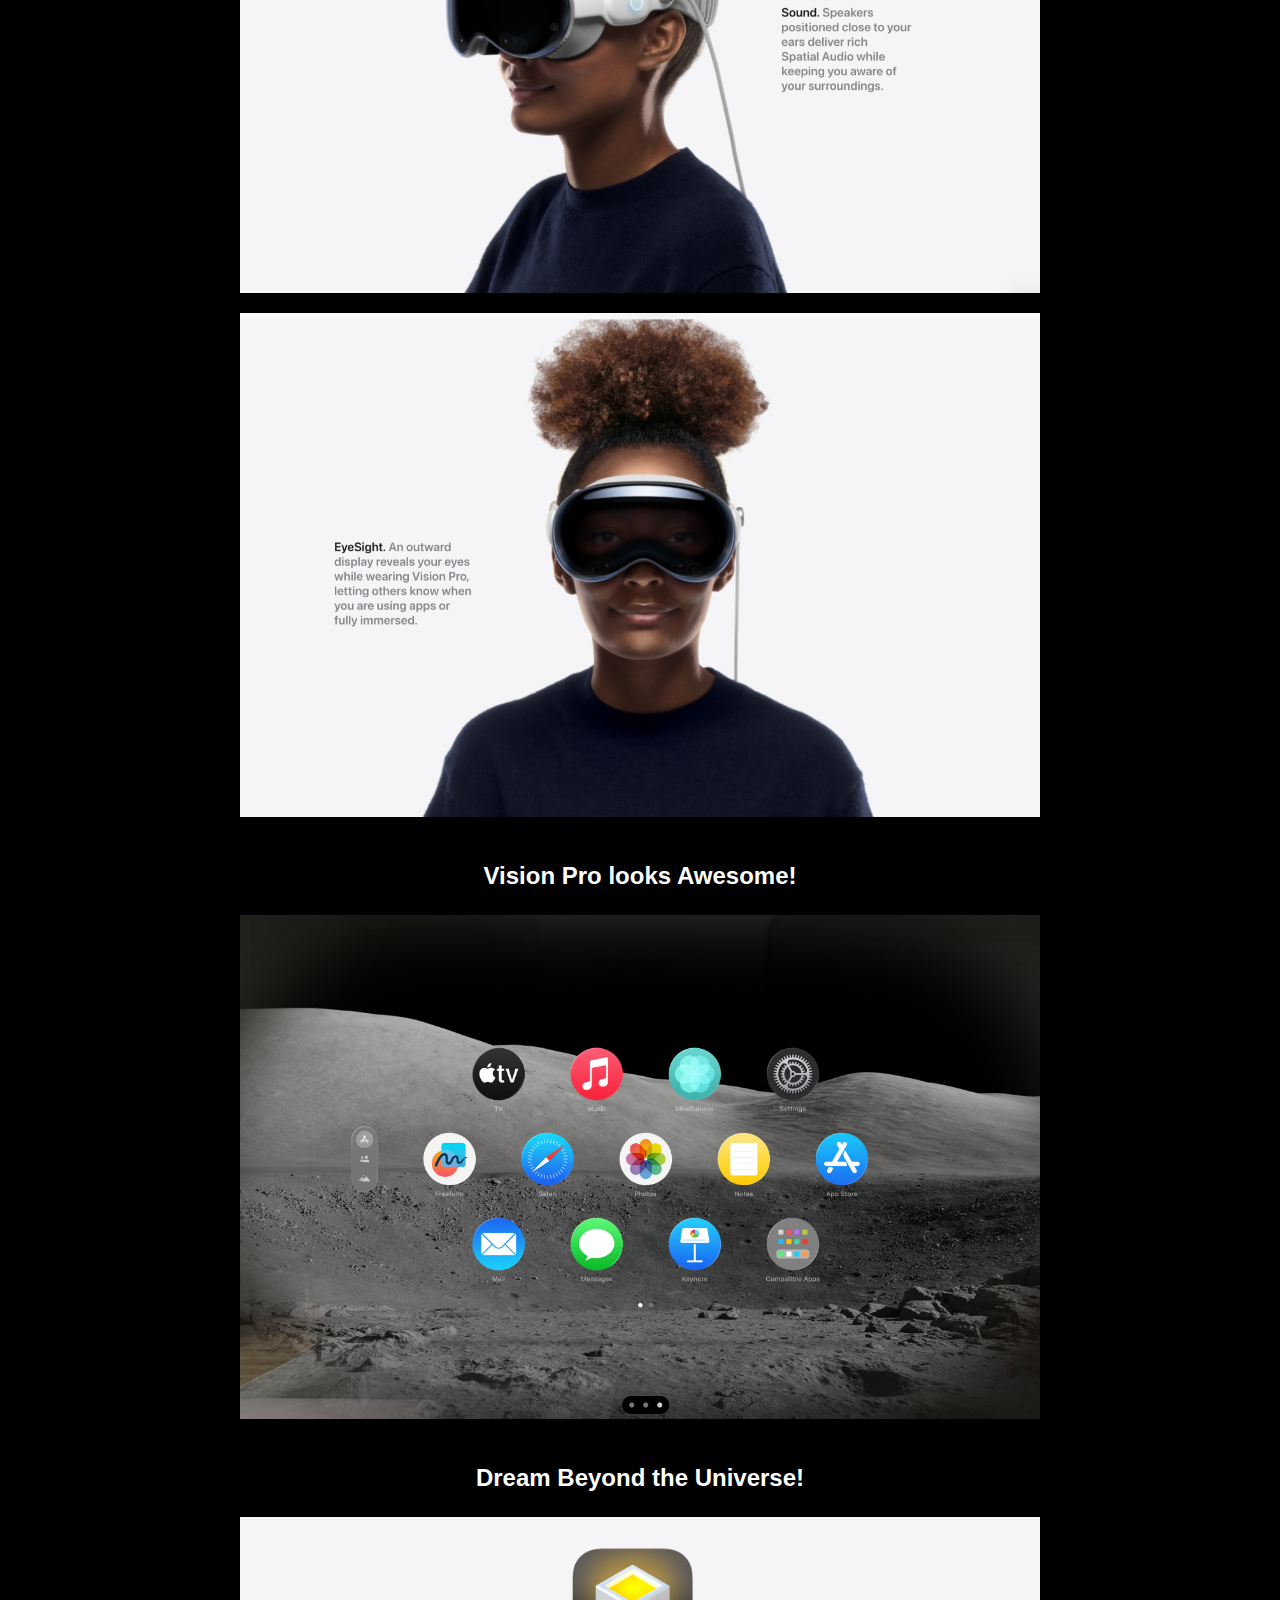
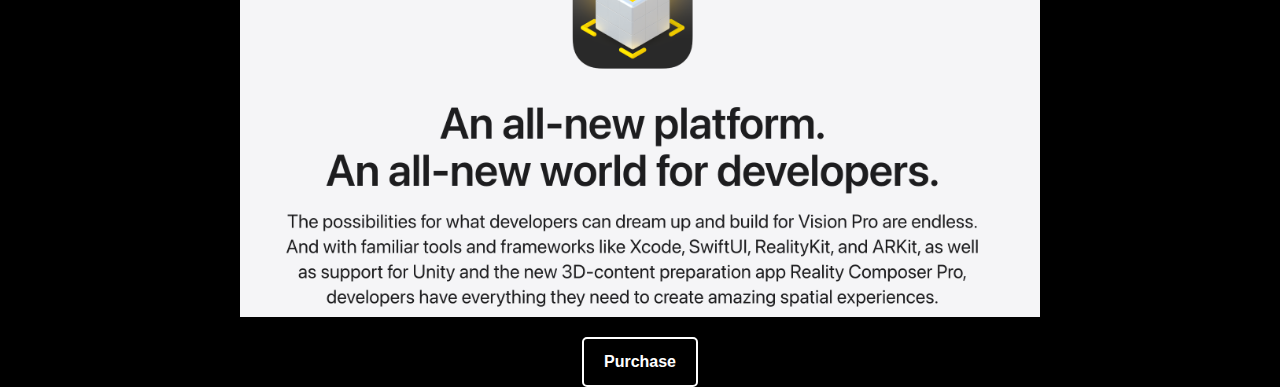
==== commit 8ccd1172: "updated read me and pictures" ====
--- a/9-html/index.html
+++ b/9-html/index.html
@@ -81,7 +81,7 @@
     </style>
     <body>
         <div class="intro">
-                <img class="product-image" src="./pictures/Screenshot 2023-06-30 at 3.20.11 PM.png" alt="intro picture" />
+                <img class="product-image" src="./pictures/Screenshot 2023-06-30 at 11.39.40 AM.png" alt="intro picture" />
             <a class="learn-more-link" href="https://www.apple.com/apple-vision-pro/" target="_blank" rel="noopener noreferrer">Vision Pro</a>
         </div>
         <div class="center">
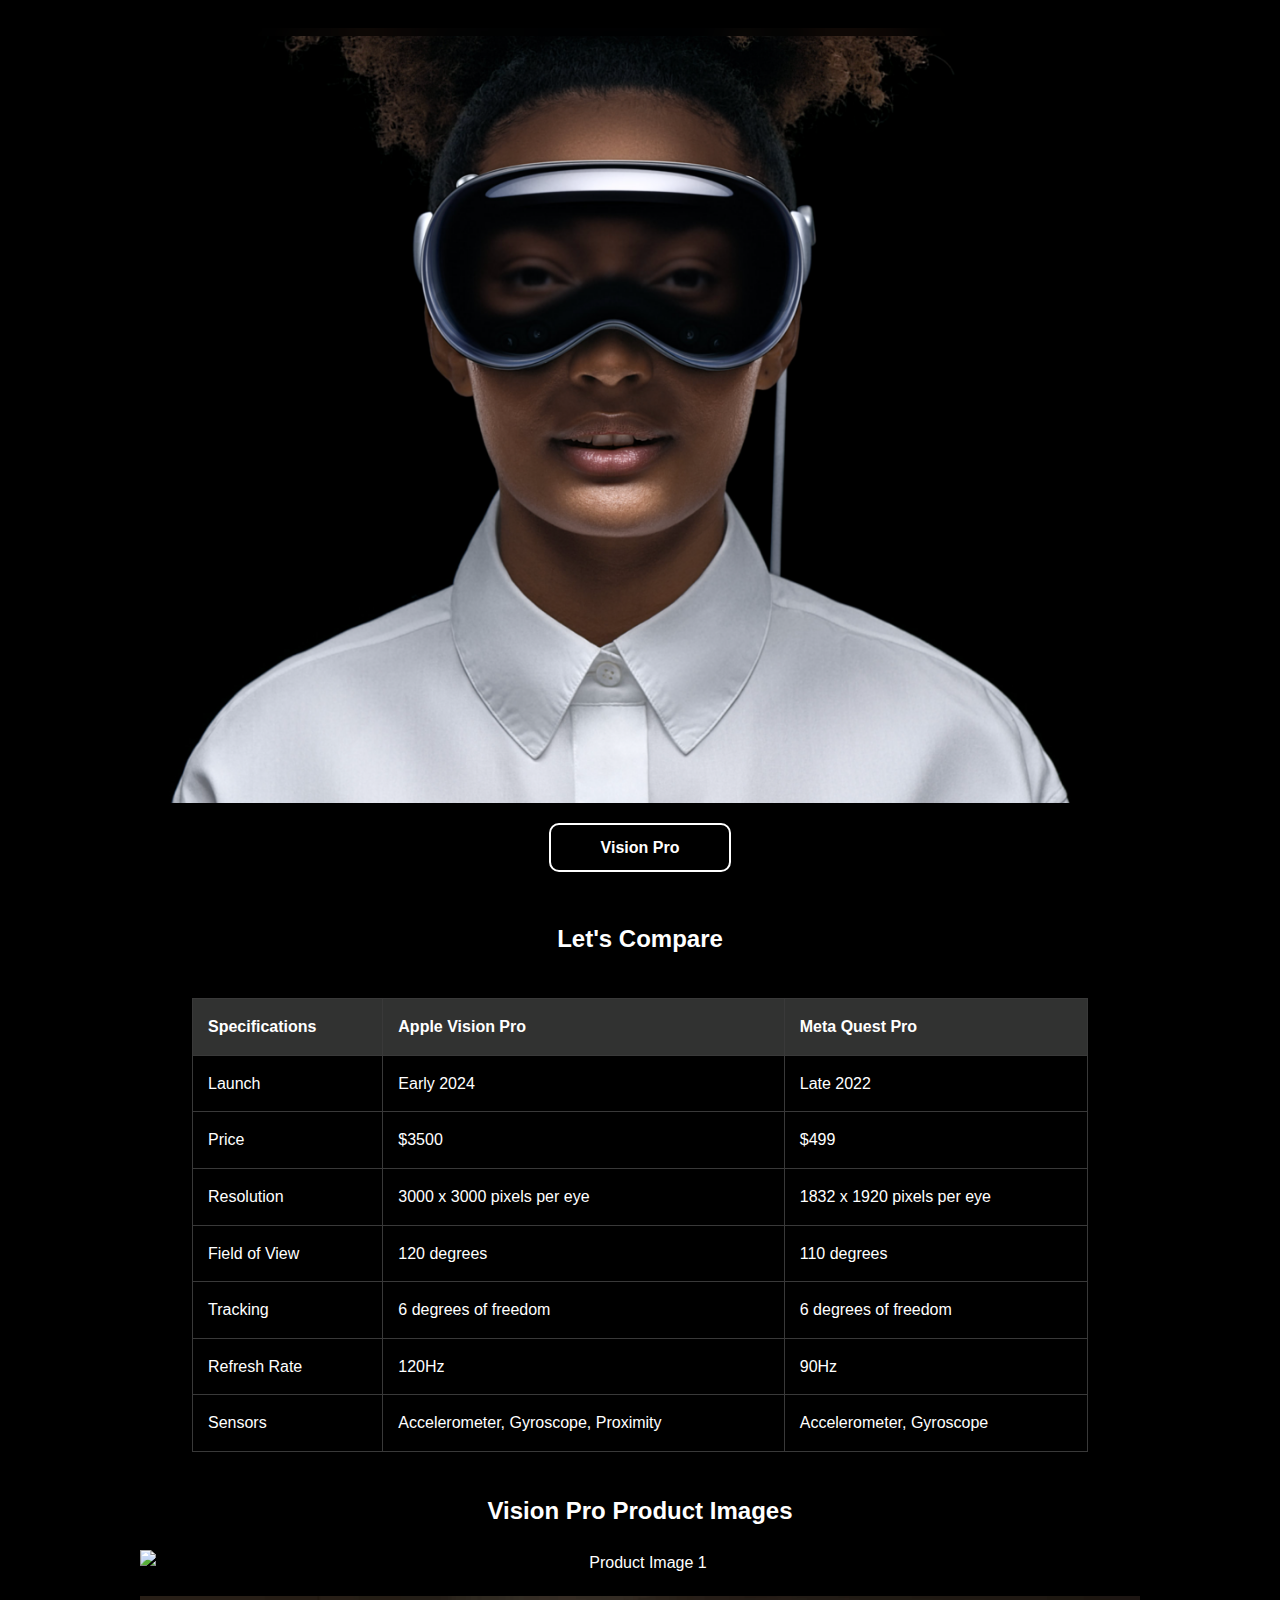
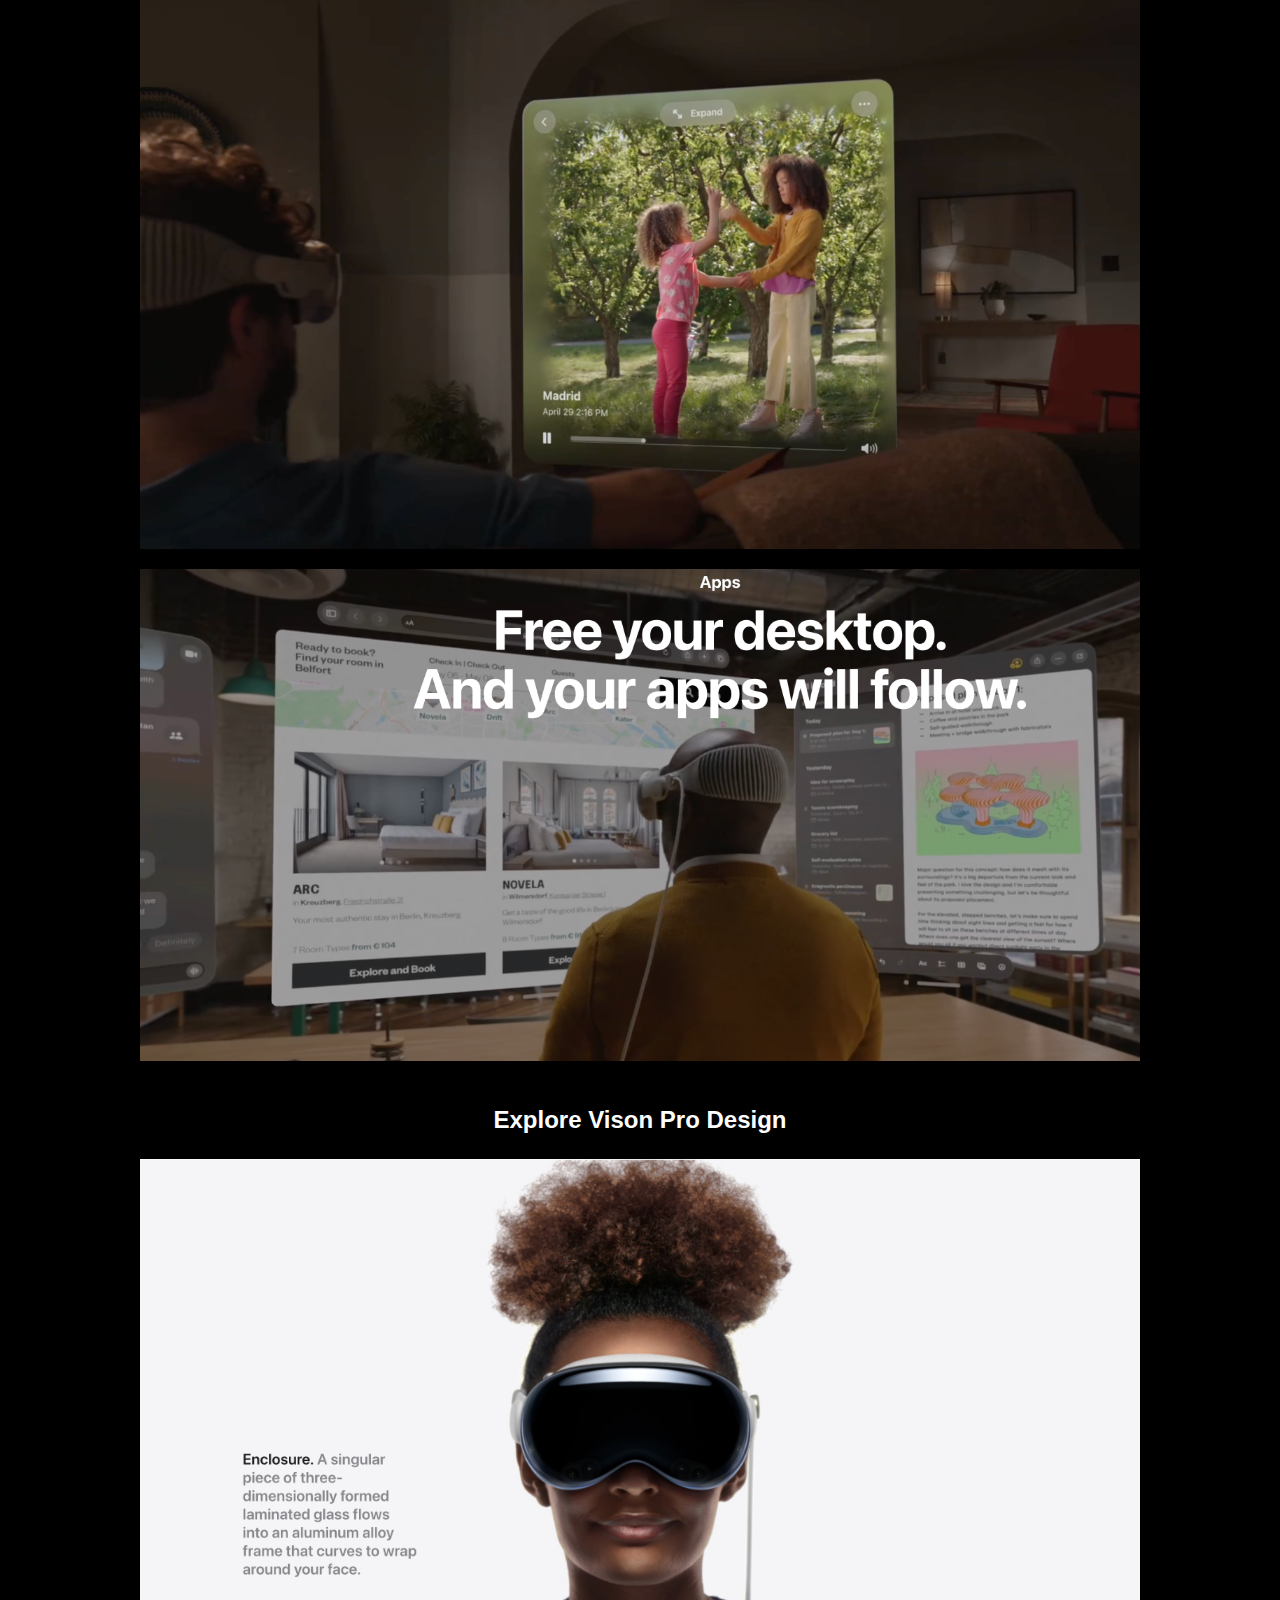
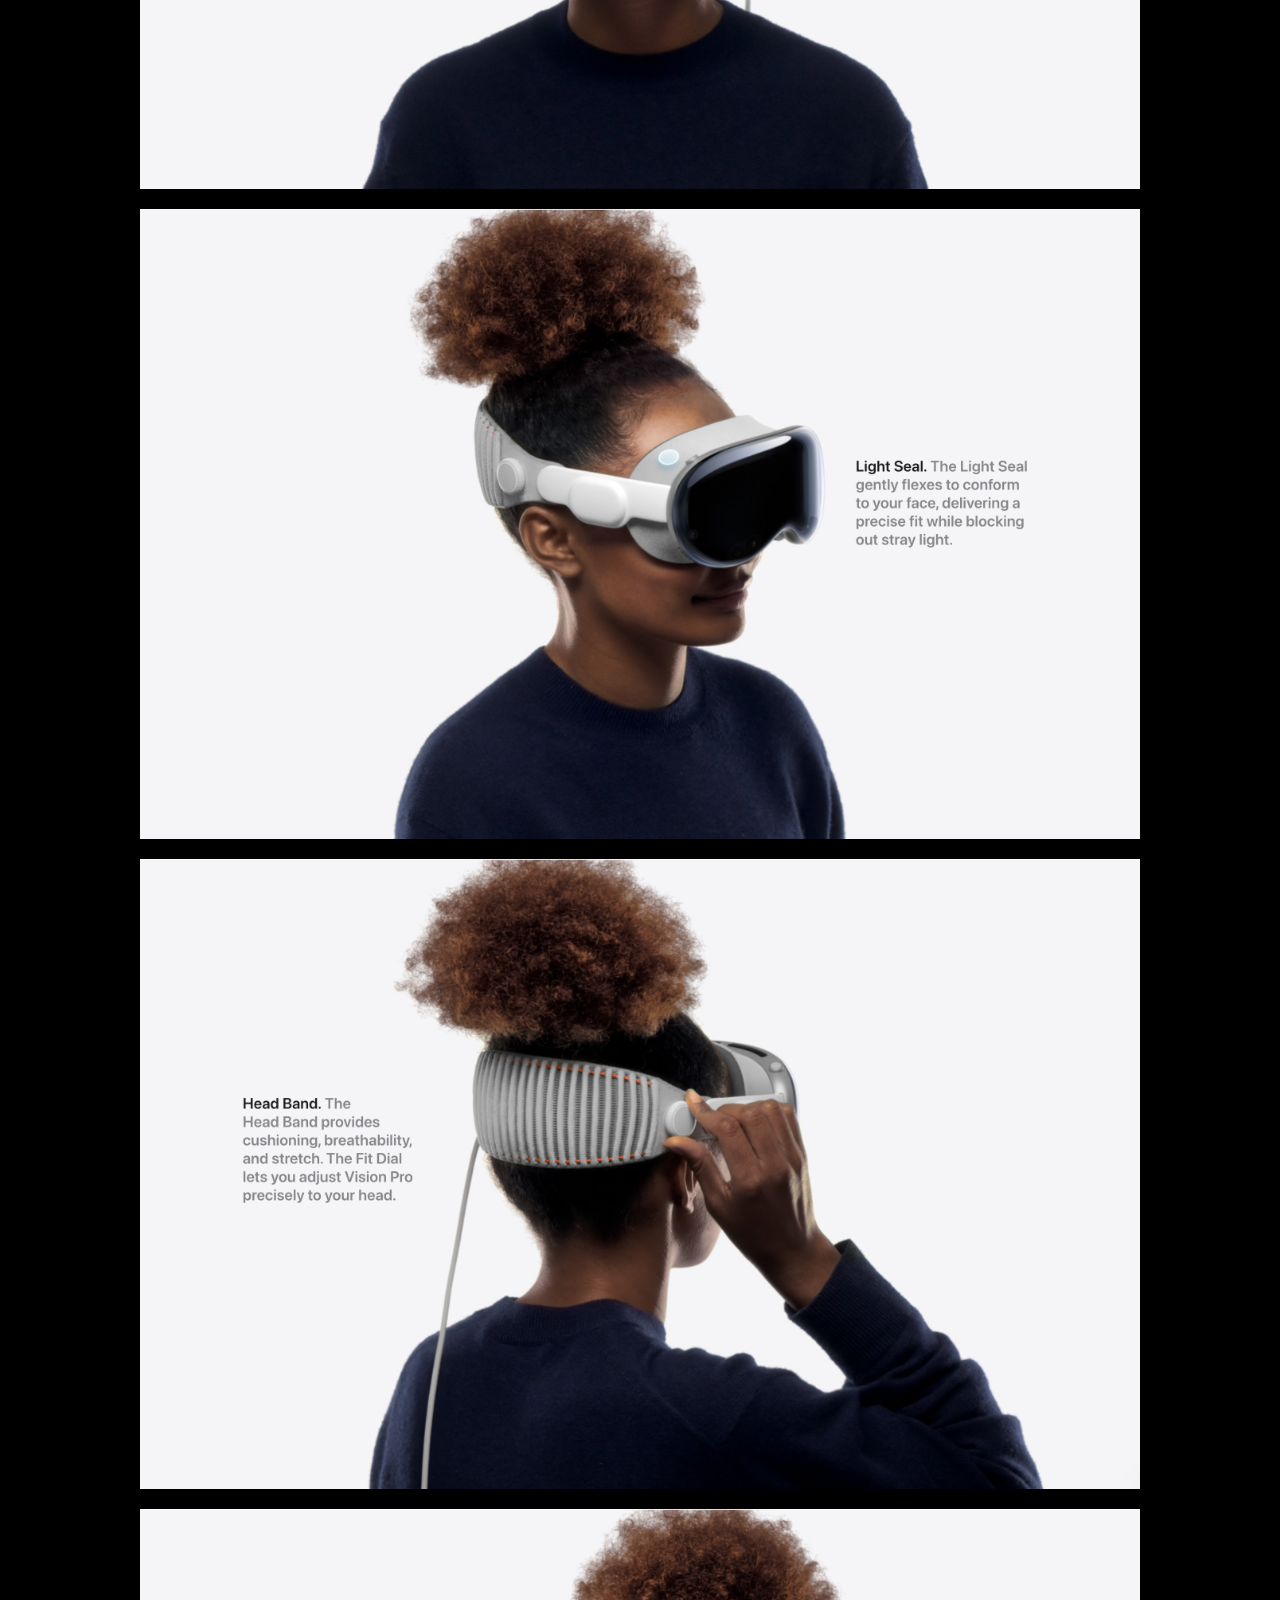
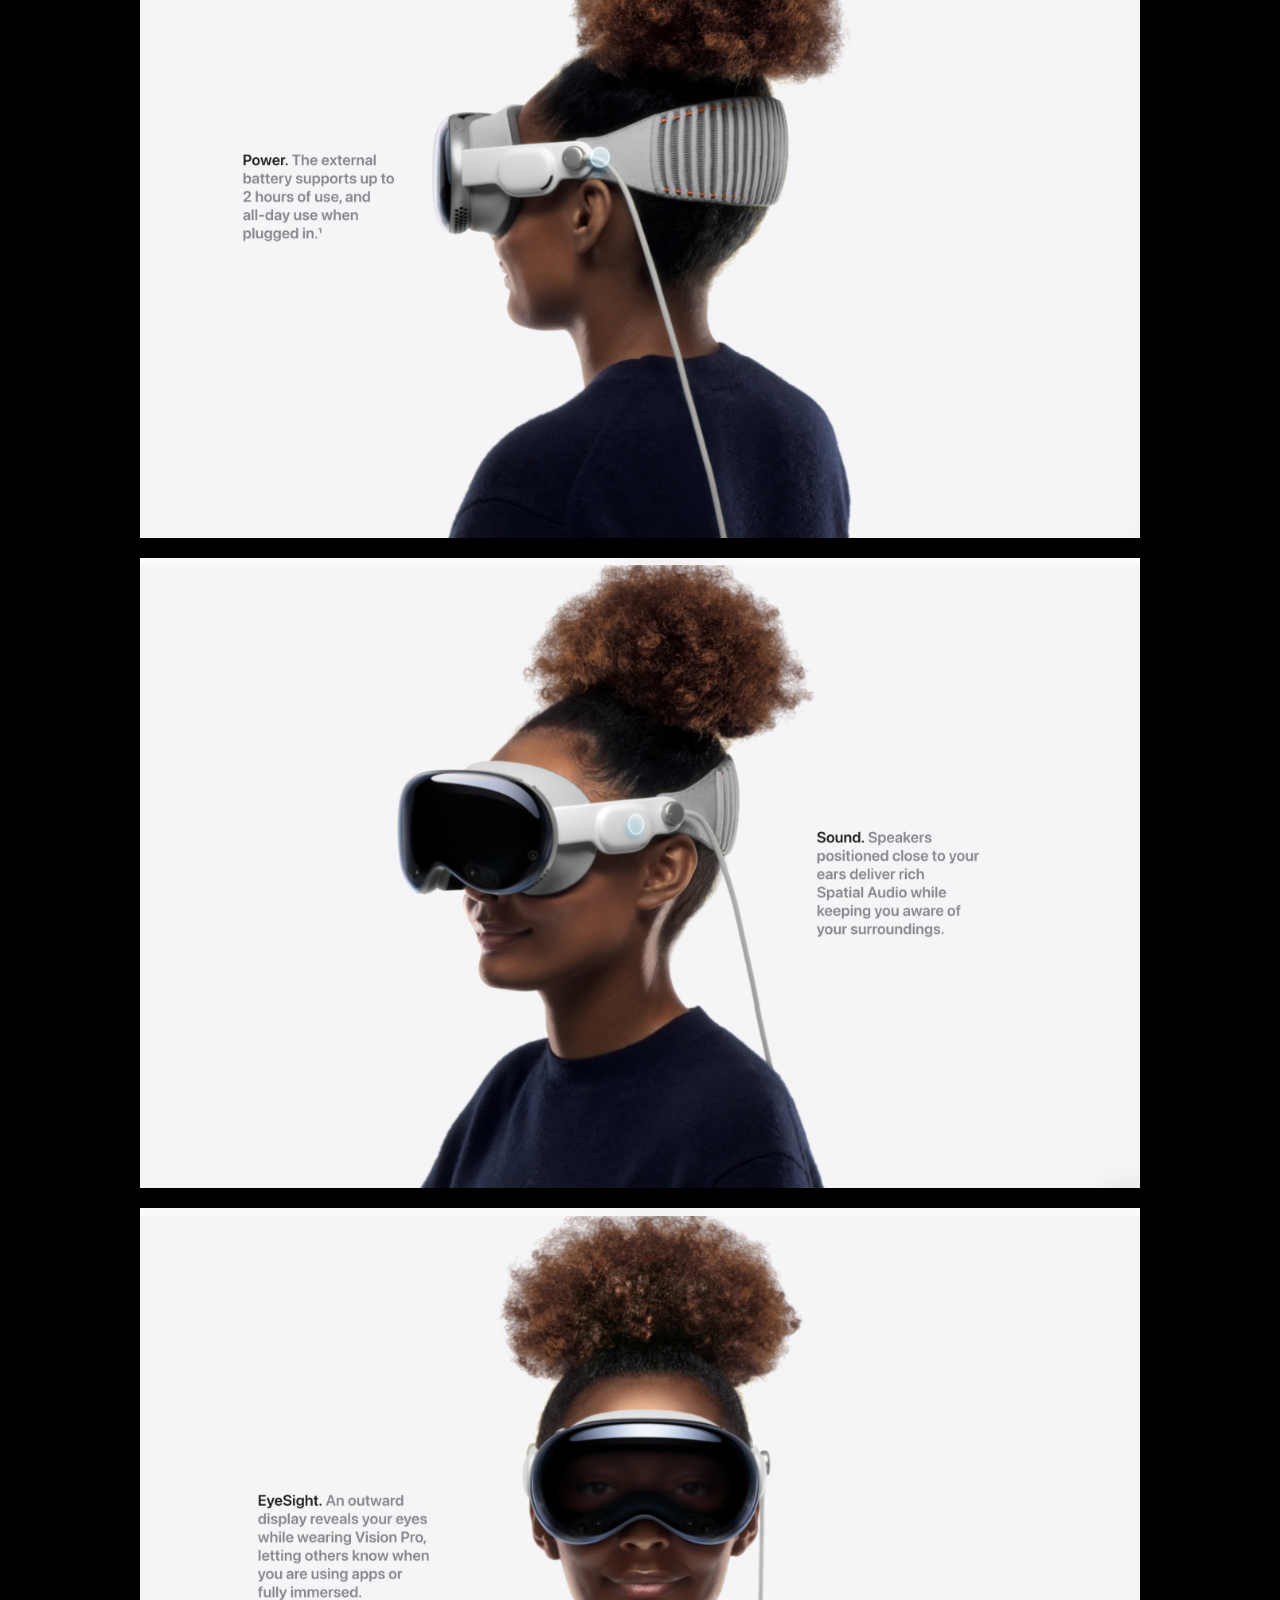
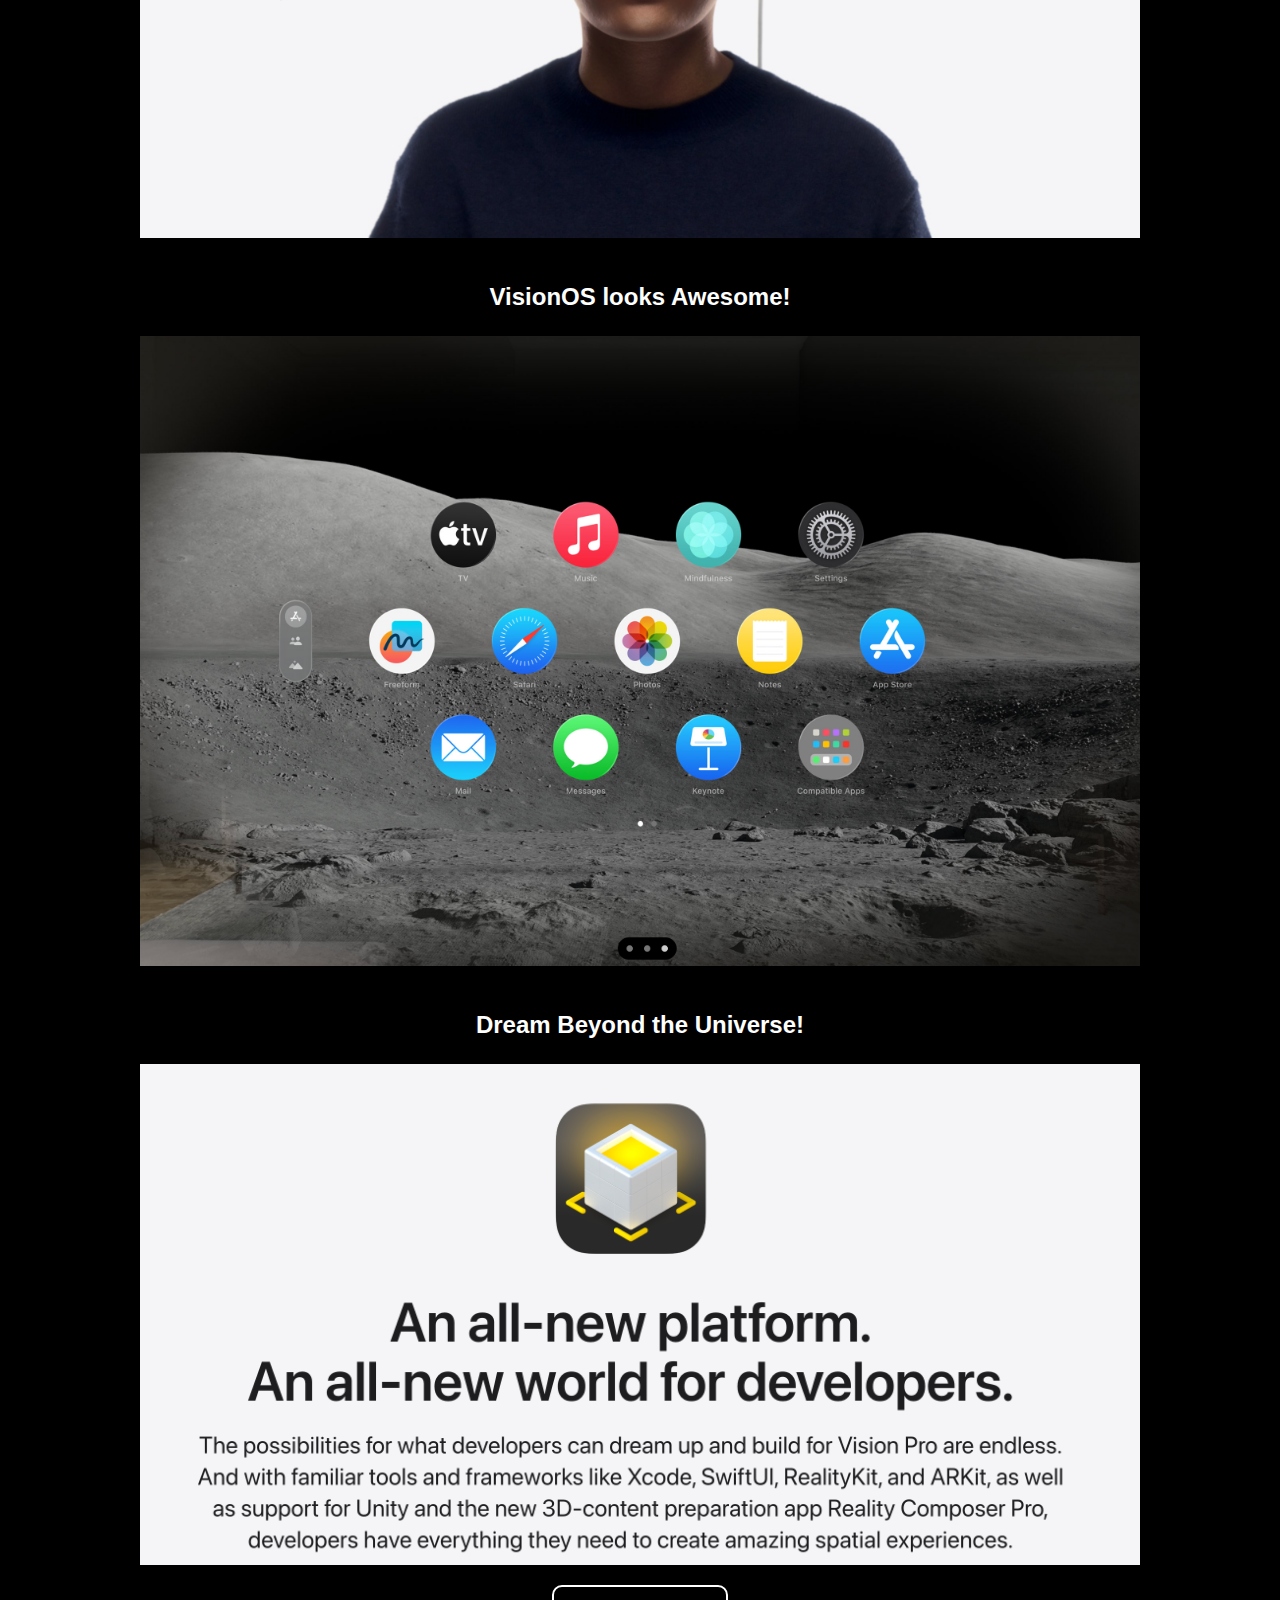
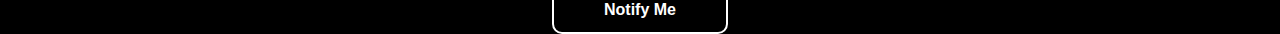
==== commit 0645e27a: "updated table and positioning" ====
--- a/9-html/index.html
+++ b/9-html/index.html
@@ -27,8 +27,8 @@
         }
 
         .product-image {
-            width: 90%;
-            max-width: 800px;
+            width: 100%;
+            max-width: 1000px;
             margin-bottom: 20px;
         }
 
@@ -42,7 +42,7 @@
         }
 
         table {
-            width: 80%;
+            width: 70%;
             margin: 20px auto;
             border-collapse: collapse;
             color: #fff;
@@ -63,90 +63,92 @@
         td {
             background-color: #000;
         }
-        
+
         .learn-more-link {
             color: #fff;
             text-decoration: none;
             font-weight: bold;
-            padding: 10px 20px;
+            padding: 10px 50px;
             border: 2px solid #fff;
-            border-radius: 5px;
+            border-radius: 10px;
             transition: background-color 0.3s ease;
         }
-        
+
         .learn-more-link:hover {
             background-color: #fff;
             color: #000;
         }
     </style>
-    <body>
-        <div class="intro">
-                <img class="product-image" src="./pictures/Screenshot 2023-06-30 at 11.39.40 AM.png" alt="intro picture" />
-            <a class="learn-more-link" href="https://www.apple.com/apple-vision-pro/" target="_blank" rel="noopener noreferrer">Vision Pro</a>
-        </div>
-        <div class="center">
-            <h2>Comparing Vision Pro</h2>
-            <table>
-                <thead>
-                    <tr>
-                        <th>Specifications</th>
-                        <th>Apple Vision Pro</th>
-                        <th>Meta Quest Pro</th>
-                    </tr>
-                </thead>
-                <tbody>
-                    <tr>
-                        <td>Launch</td>
-                        <td>Early 2024</td>
-                        <td>Late 2022</td>
-                    </tr>
-                    <tr>
-                        <td>Price</td>
-                        <td>$3500</td>
-                        <td>$499</td>
-                    </tr>
-                    <tr>
-                        <td>Resolution</td>
-                        <td>3000 x 3000 pixels per eye</td>
-                        <td>1832 x 1920 pixels per eye</td>
-                    </tr>
-                    <tr>
-                        <td>Field of View</td>
-                        <td>120 degrees</td>
-                        <td>110 degrees</td>
-                    </tr>
-                    <tr>
-                        <td>Tracking</td>
-                        <td>6 degrees of freedom</td>
-                        <td>6 degrees of freedom</td>
-                    </tr>
-                    <tr>
-                        <td>Refresh Rate</td>
-                        <td>120Hz</td>
-                        <td>90Hz</td>
-                    </tr>
-                </tbody>
-            </table>
-            <h2>Vision Pro Images</h2>
-            <img class="product-image" src="./pictures/Screenshot 2023-06-30 at 11.41.17 AM.png" alt="Product Image 1" />
-            <img class="product-image" src="./pictures/Screenshot 2023-06-30 at 11.40.48 AM.png" alt="Product Image 2" />
-            <img class="product-image" src="./pictures/Screenshot 2023-06-30 at 11.40.24 AM.png" alt="Product Image 3" />
-            <h2>Design Aspects</h2>
-            <img class="product-image" src="./pictures/Screenshot 2023-06-30 at 11.41.53 AM.png" alt="Product Image 4" />
-            <img class="product-image" src="./pictures/Screenshot 2023-06-30 at 11.41.59 AM.png" alt="Product Image 5" />
-            <img class="product-image" src="./pictures/Screenshot 2023-06-30 at 11.42.05 AM.png" alt="Product Image 6" />
-            <img class="product-image" src="./pictures/Screenshot 2023-06-30 at 11.42.09 AM.png" alt="Product Image 7" />
-            <img class="product-image" src="./pictures/Screenshot 2023-06-30 at 11.42.16 AM.png" alt="Product Image 8" />
-            <img class="product-image" src="./pictures/Screenshot 2023-06-30 at 11.42.24 AM.png" alt="Product Image 8" />
-            <h2>Vision Pro looks Awesome!</h2>
-            <img class="product-image" src="./pictures/Screenshot 2023-06-30 at 11.43.20 AM.png" alt="Product Image 9" />
-            <h2>Dream Beyond the Universe!</h2>
-            <img class="product-image" src="./pictures/Screenshot 2023-06-30 at 11.44.30 AM.png" alt="Product Image 10" />
-            <a class="learn-more-link" href="https://www.apple.com" target="_blank" rel="noopener noreferrer">Purchase</a>
-        </div>
-    </body>
-    </html>
 </head>
-<body> 
+<body>
+    <div class="intro">
+        <img class="product-image" src="./pictures/Screenshot 2023-06-30 at 11.39.40 AM.png" alt="intro picture" />
+        <a class="learn-more-link" href="https://www.apple.com/apple-vision-pro/" target="_blank" rel="noopener noreferrer">Vision Pro</a>
+    </div>
+    <div class="center">
+        <h2>Let's Compare</h2>
+        <table>
+            <thead>
+                <tr>
+                    <th>Specifications</th>
+                    <th>Apple Vision Pro</th>
+                    <th>Meta Quest Pro</th>
+                </tr>
+            </thead>
+            <tbody>
+                <tr>
+                    <td>Launch</td>
+                    <td>Early 2024</td>
+                    <td>Late 2022</td>
+                </tr>
+                <tr>
+                    <td>Price</td>
+                    <td>$3500</td>
+                    <td>$499</td>
+                </tr>
+                <tr>
+                    <td>Resolution</td>
+                    <td>3000 x 3000 pixels per eye</td>
+                    <td>1832 x 1920 pixels per eye</td>
+                </tr>
+                <tr>
+                    <td>Field of View</td>
+                    <td>120 degrees</td>
+                    <td>110 degrees</td>
+                </tr>
+                <tr>
+                    <td>Tracking</td>
+                    <td>6 degrees of freedom</td>
+                    <td>6 degrees of freedom</td>
+                </tr>
+                <tr>
+                    <td>Refresh Rate</td>
+                    <td>120Hz</td>
+                    <td>90Hz</td>
+                </tr>
+                <tr>
+                    <td>Sensors</td>
+                    <td>Accelerometer, Gyroscope, Proximity</td>
+                    <td>Accelerometer, Gyroscope</td>
+                </tr>
+            </tbody>
+        </table>
+        <h2>Vision Pro Product Images</h2>
+        <img class="product-image" src="./pictures/Screenshot 2023-06-30 at 11.41.17 AM.png" alt="Product Image 1" />
+        <img class="product-image" src="./pictures/Screenshot 2023-06-30 at 11.40.48 AM.png" alt="Product Image 2" />
+        <img class="product-image" src="./pictures/Screenshot 2023-06-30 at 11.40.24 AM.png" alt="Product Image 3" />
+        <h2>Explore Vison Pro Design</h2>
+        <img class="product-image" src="./pictures/Screenshot 2023-06-30 at 11.41.53 AM.png" alt="Product Image 4" />
+        <img class="product-image" src="./pictures/Screenshot 2023-06-30 at 11.41.59 AM.png" alt="Product Image 5" />
+        <img class="product-image" src="./pictures/Screenshot 2023-06-30 at 11.42.05 AM.png" alt="Product Image 6" />
+        <img class="product-image" src="./pictures/Screenshot 2023-06-30 at 11.42.09 AM.png" alt="Product Image 7" />
+        <img class="product-image" src="./pictures/Screenshot 2023-06-30 at 11.42.16 AM.png" alt="Product Image 8" />
+        <img class="product-image" src="./pictures/Screenshot 2023-06-30 at 11.42.24 AM.png" alt="Product Image 9" />
+        <h2>VisionOS looks Awesome!</h2>
+        <img class="product-image" src="./pictures/Screenshot 2023-06-30 at 11.43.20 AM.png" alt="Product Image 10" />
+        <h2>Dream Beyond the Universe!</h2>
+        <img class="product-image" src="./pictures/Screenshot 2023-06-30 at 11.44.30 AM.png" alt="Product Image 11" />
+        <a class="learn-more-link" href="https://www.apple.com/apple-vision-pro/" target="_blank" rel="noopener noreferrer">Notify Me</a>
+    </div>
 </body>
-</html>+</html>
